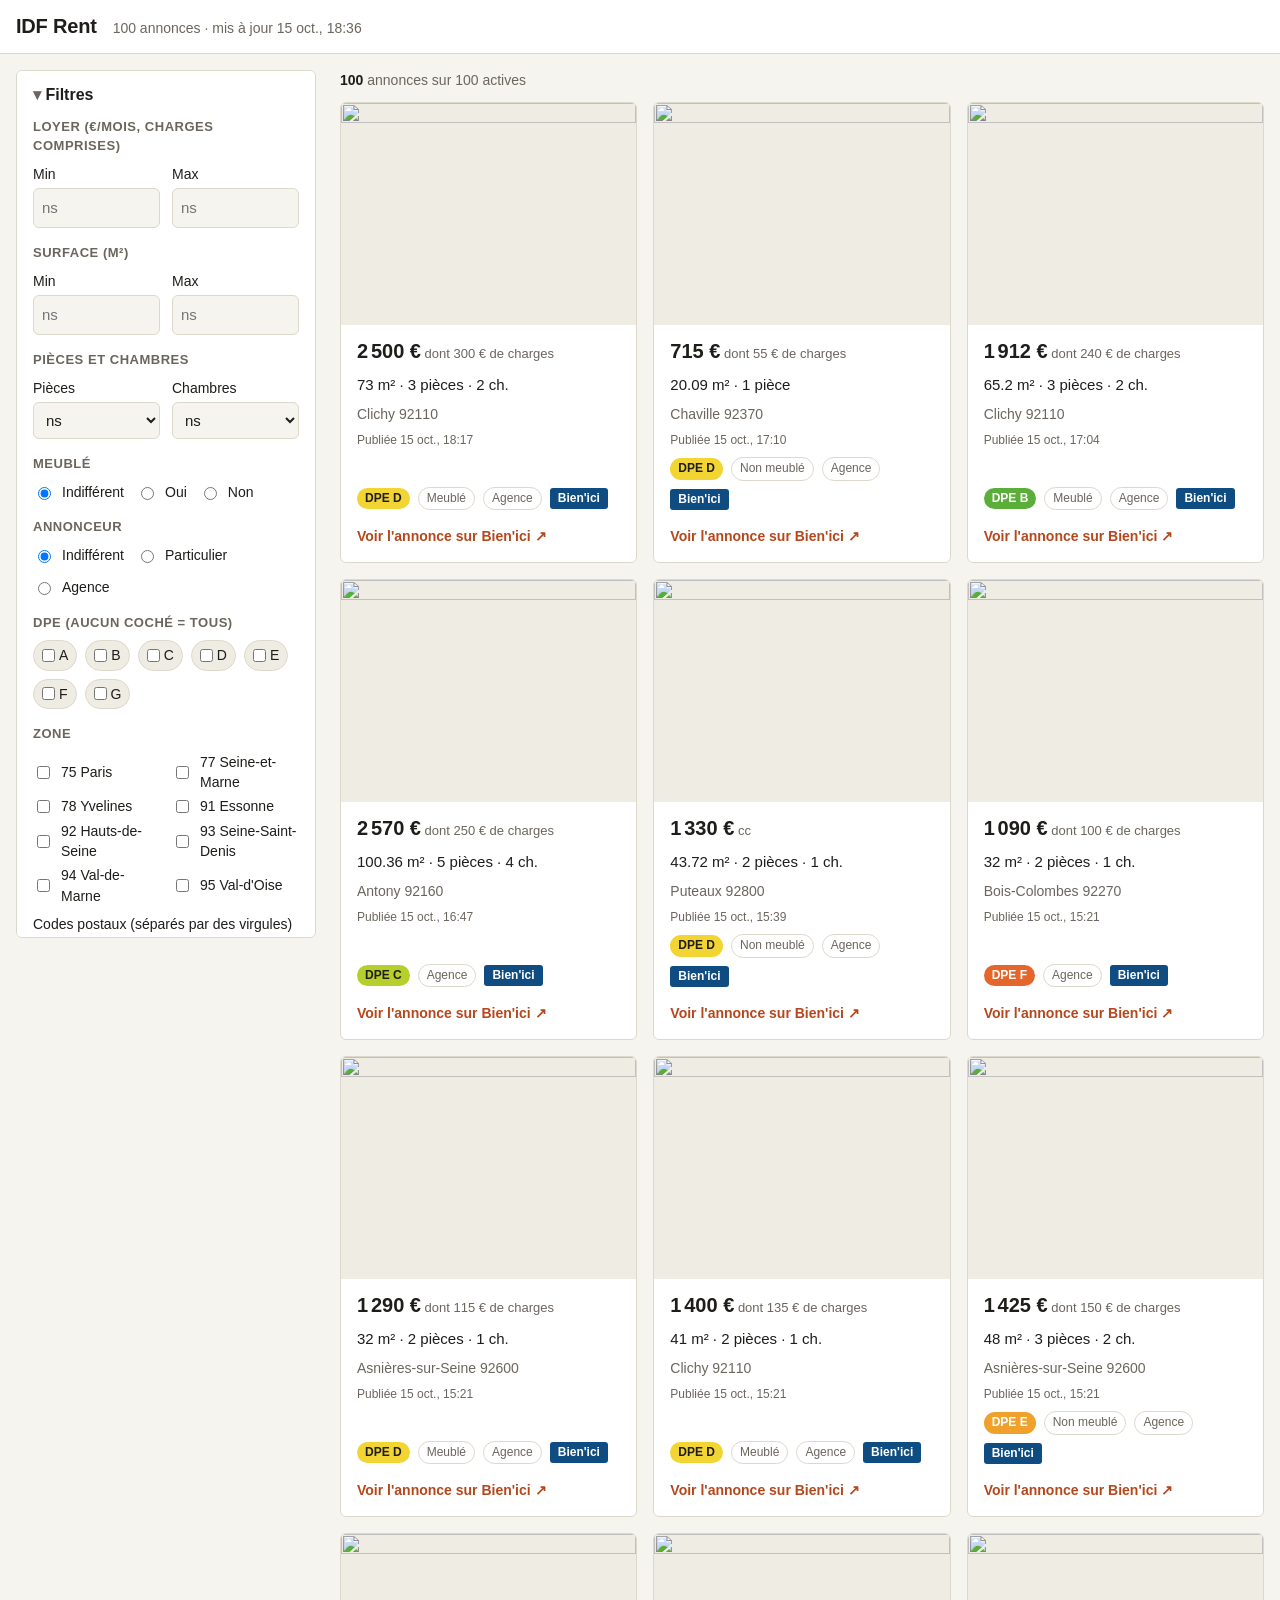
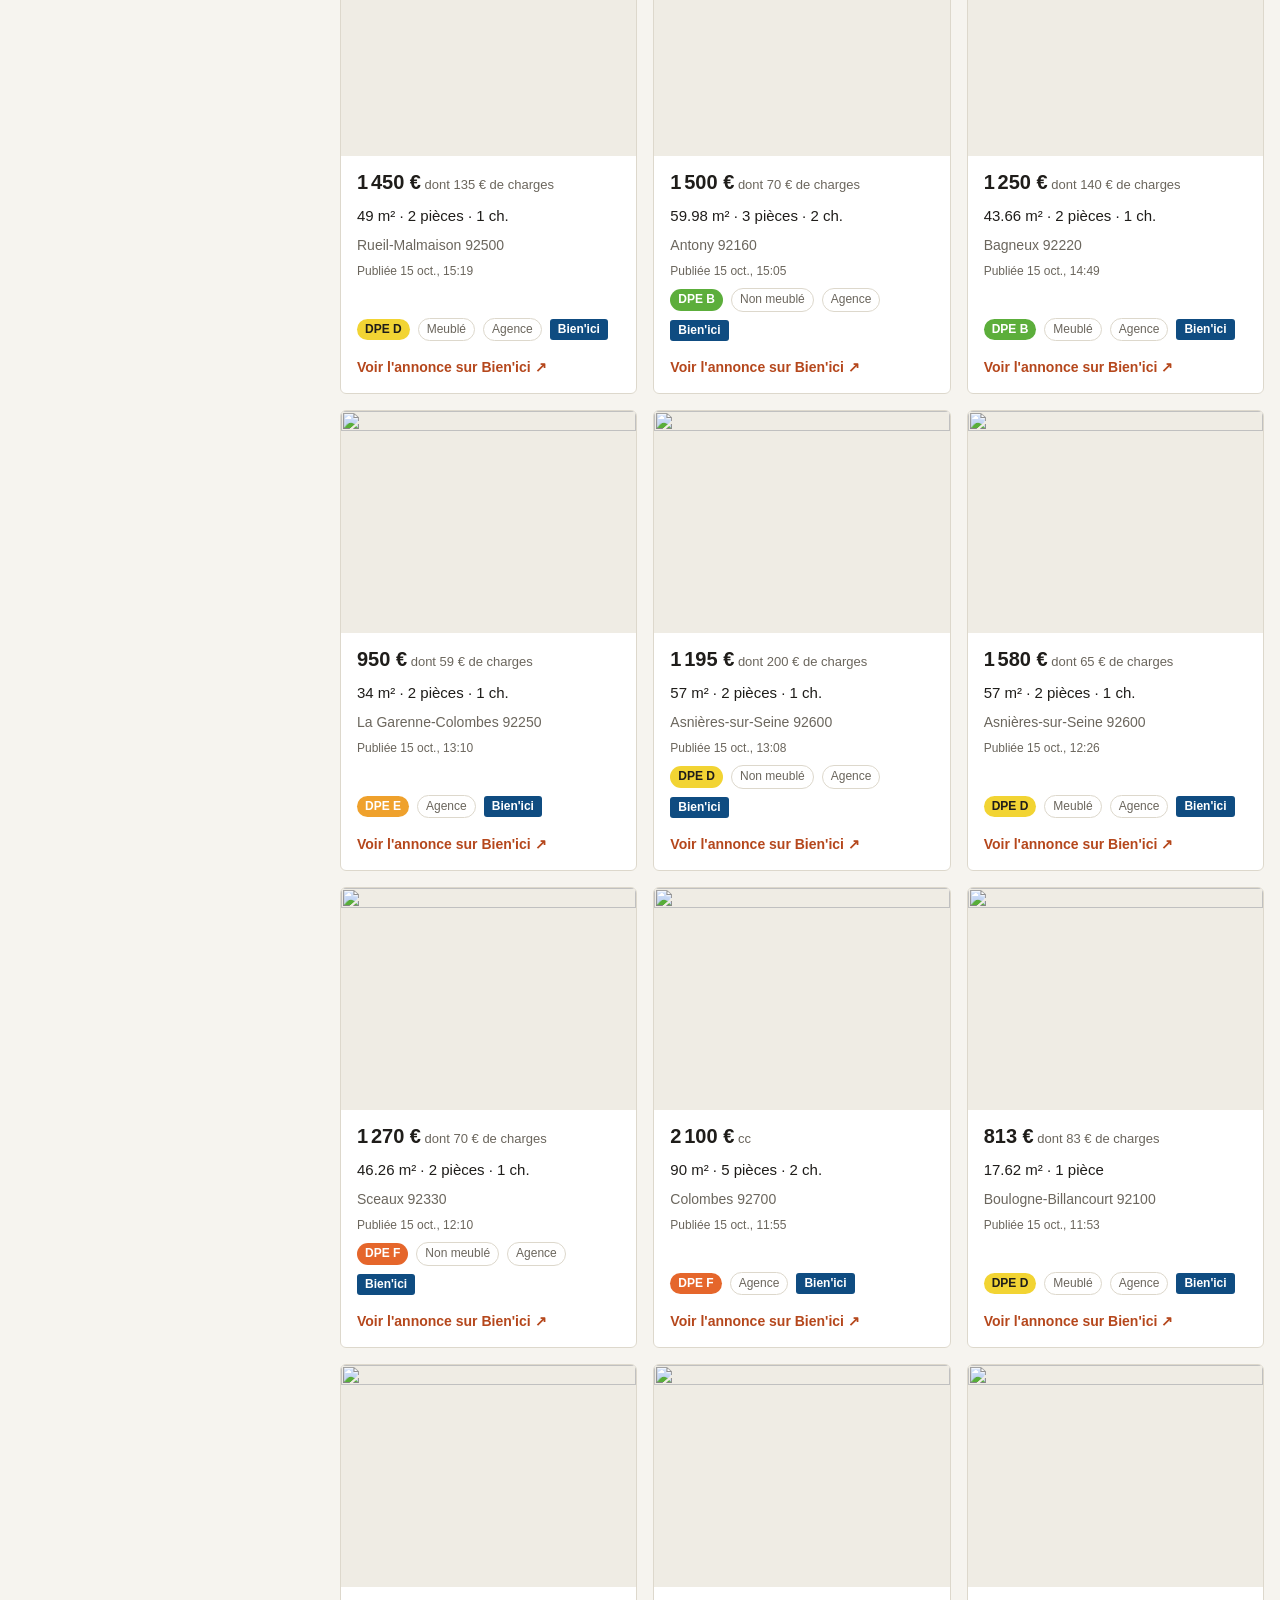
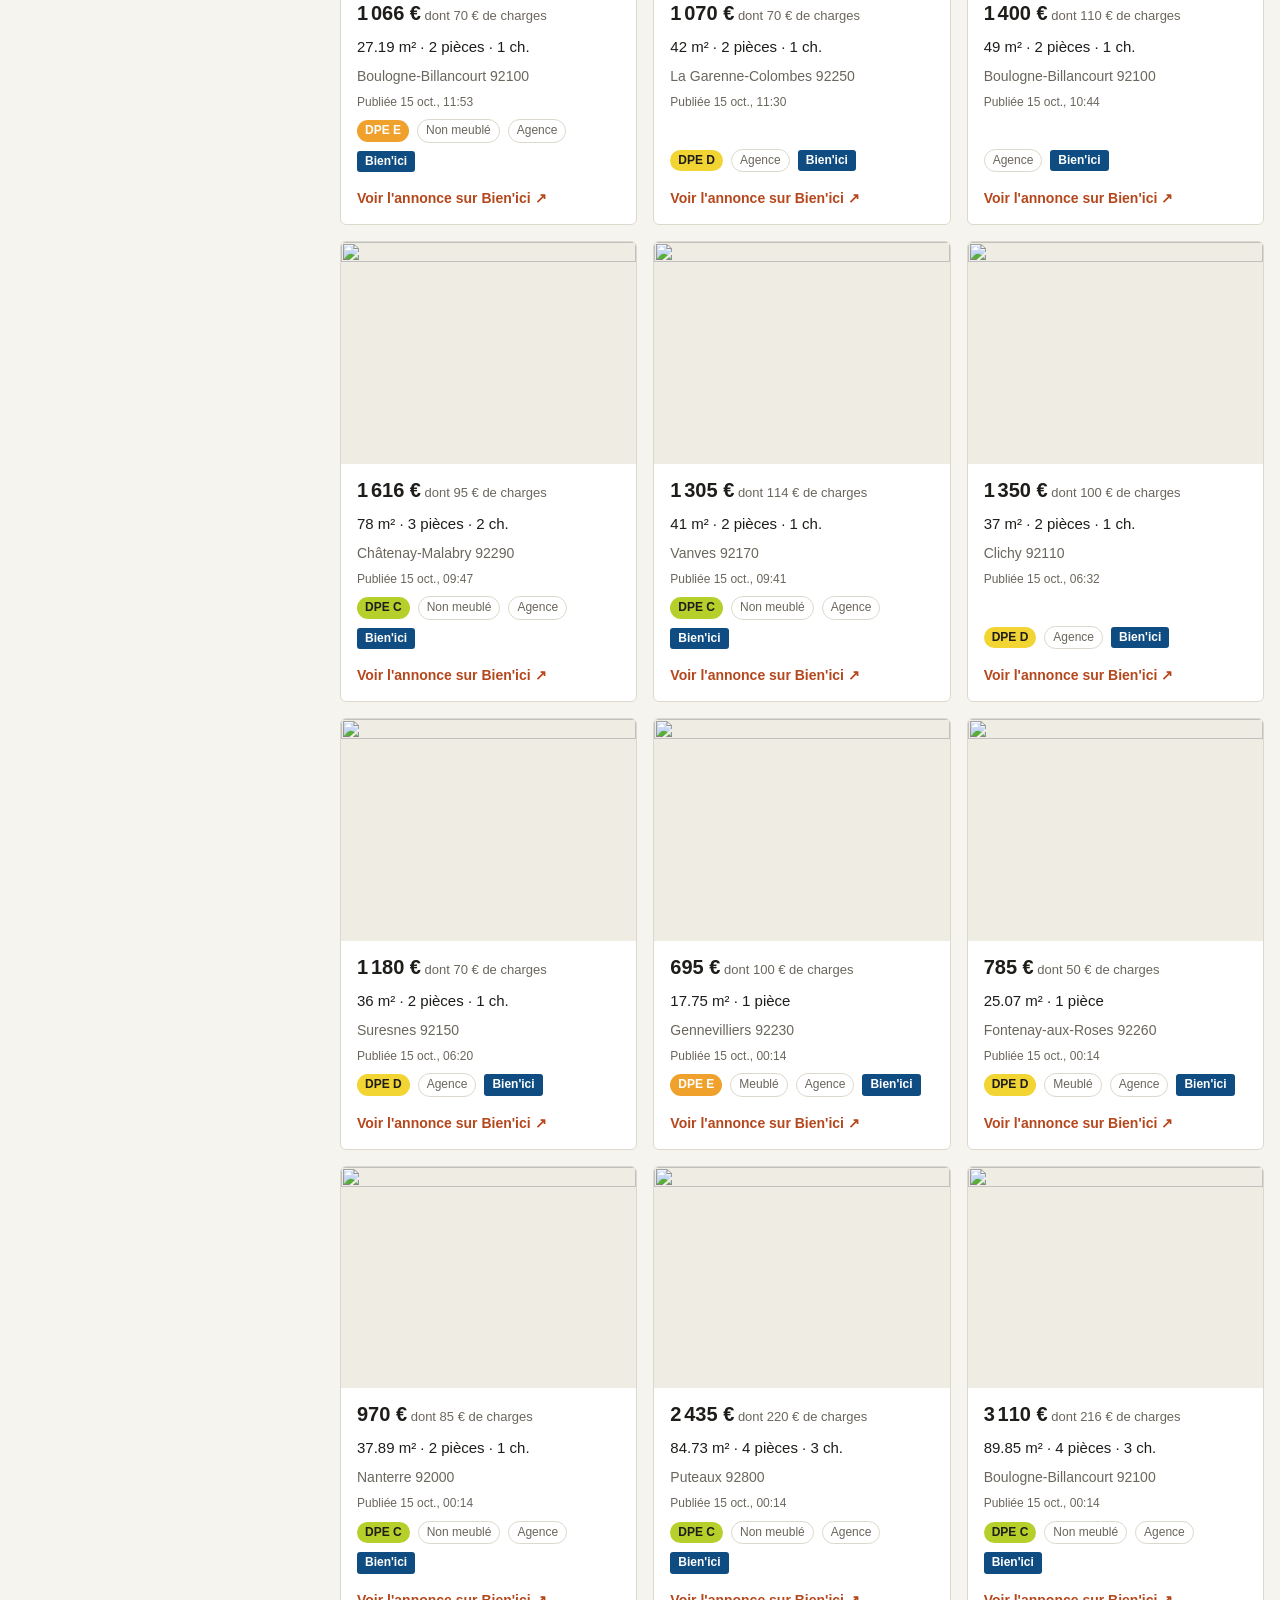
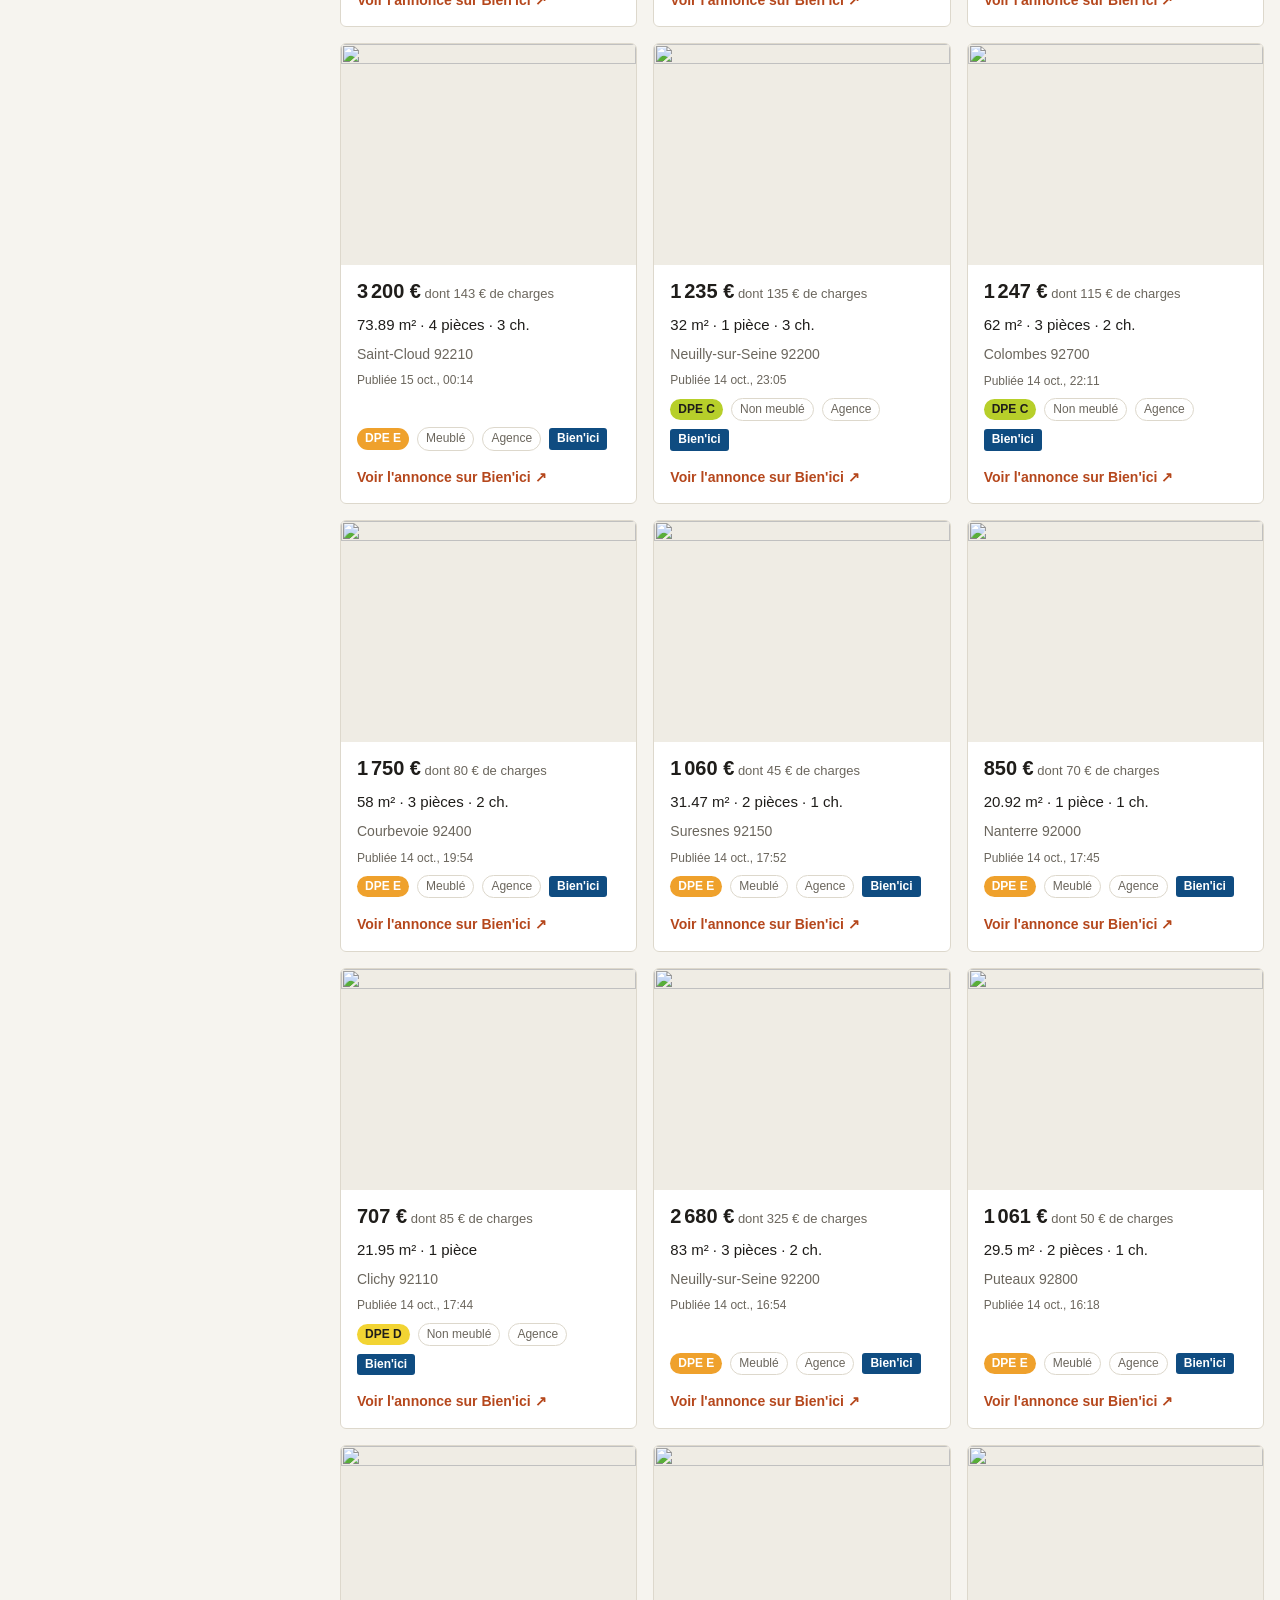
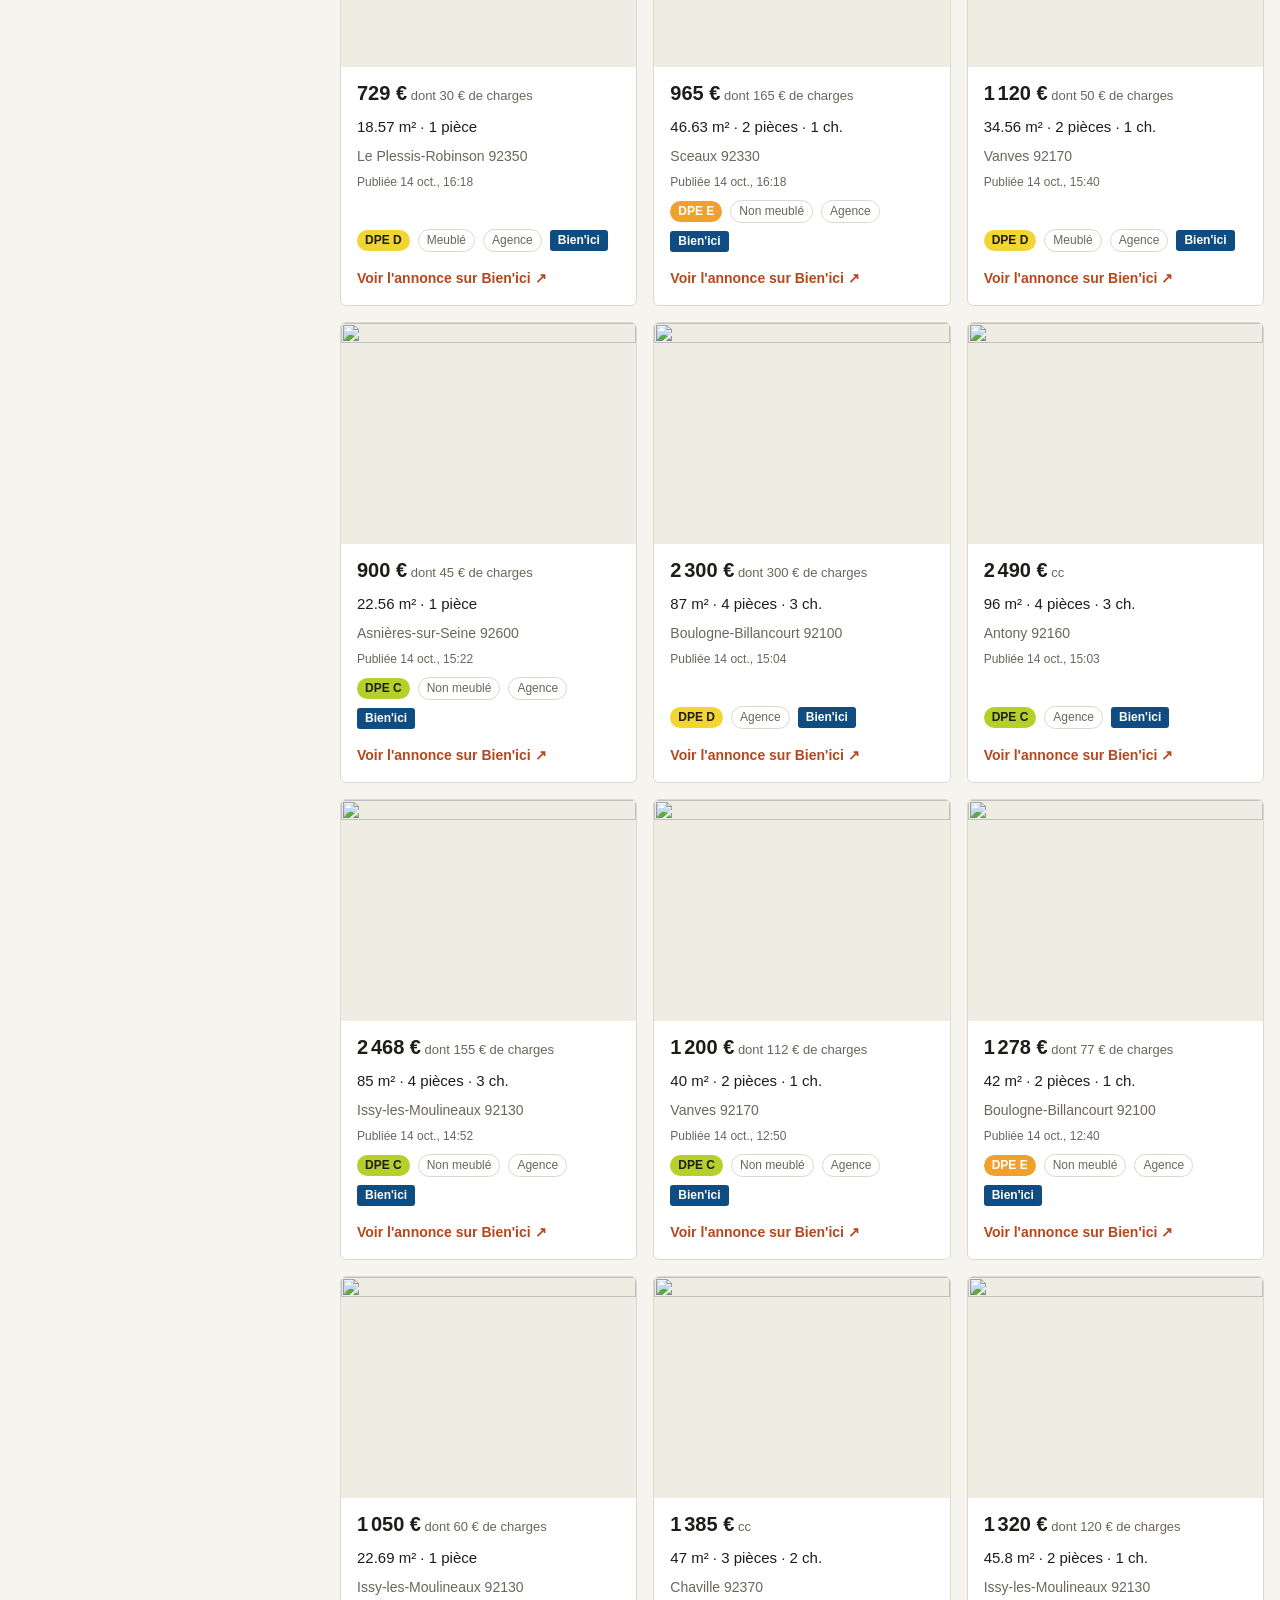
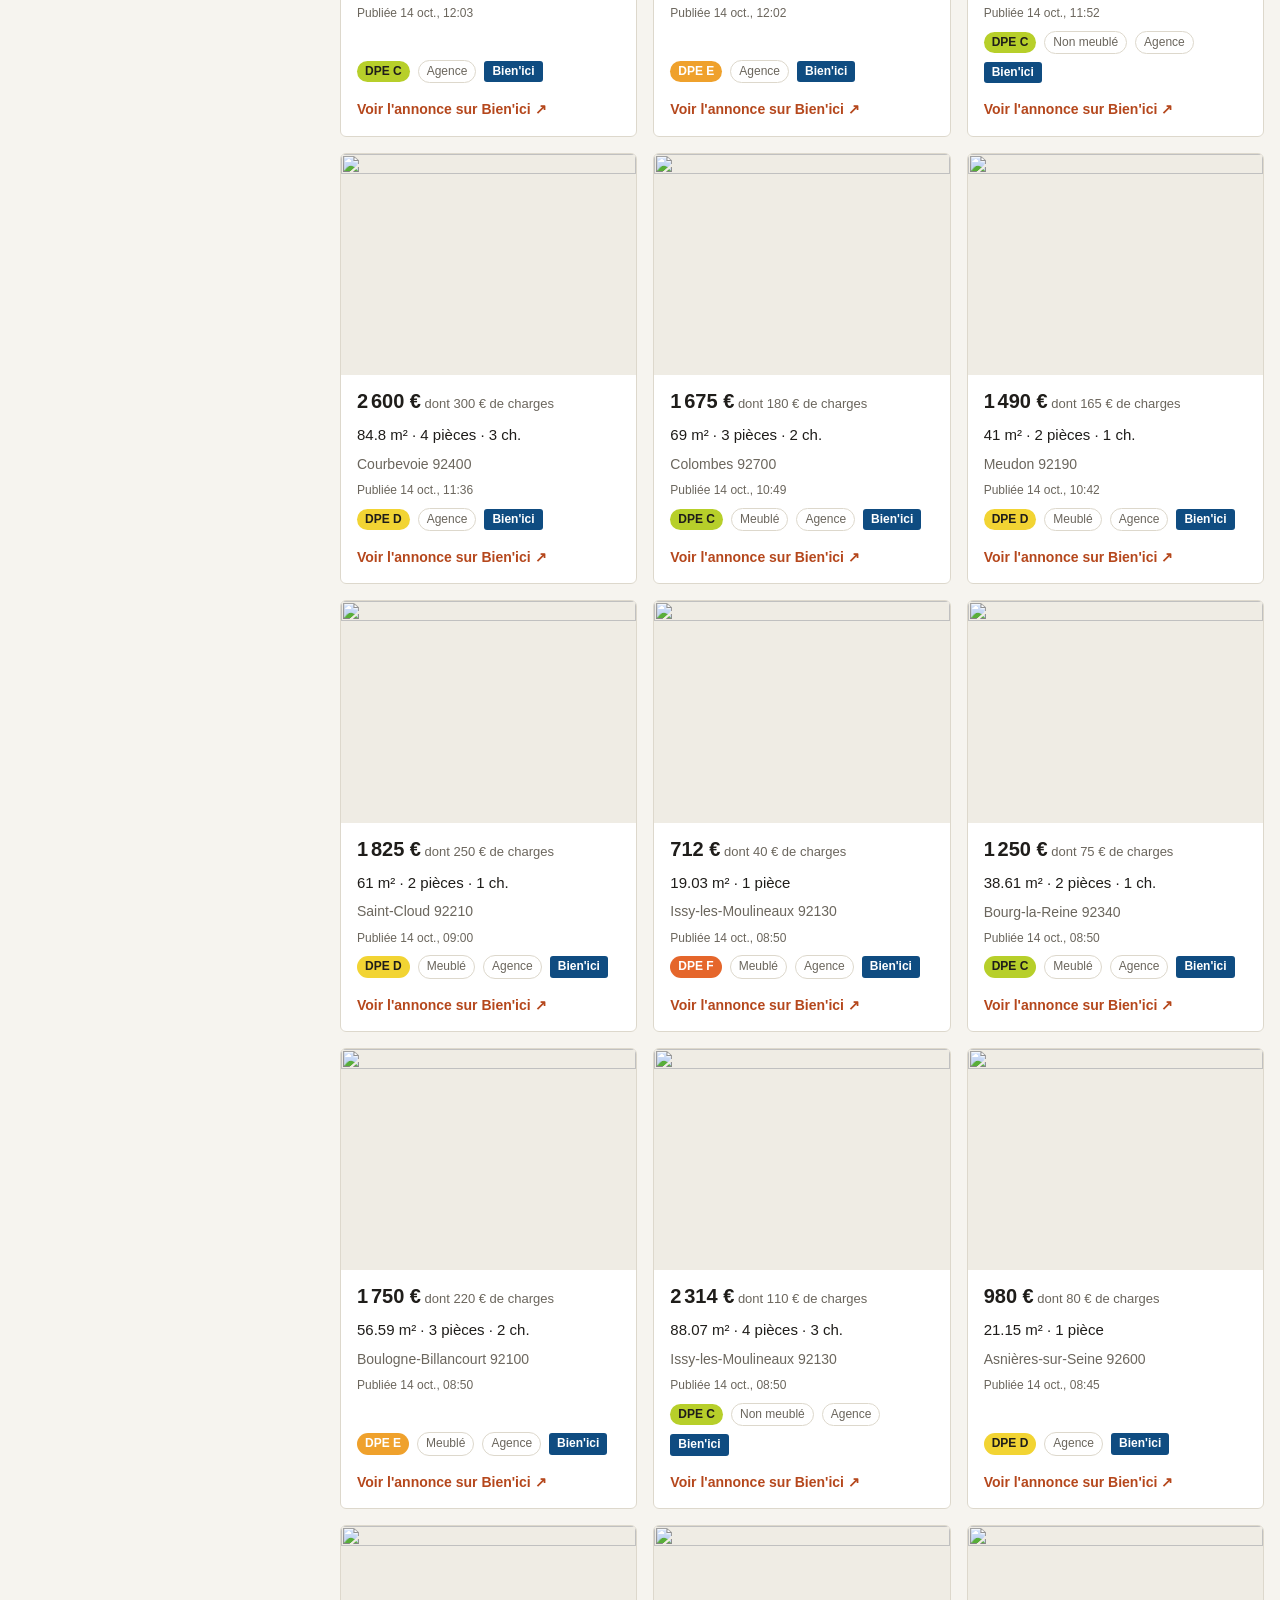
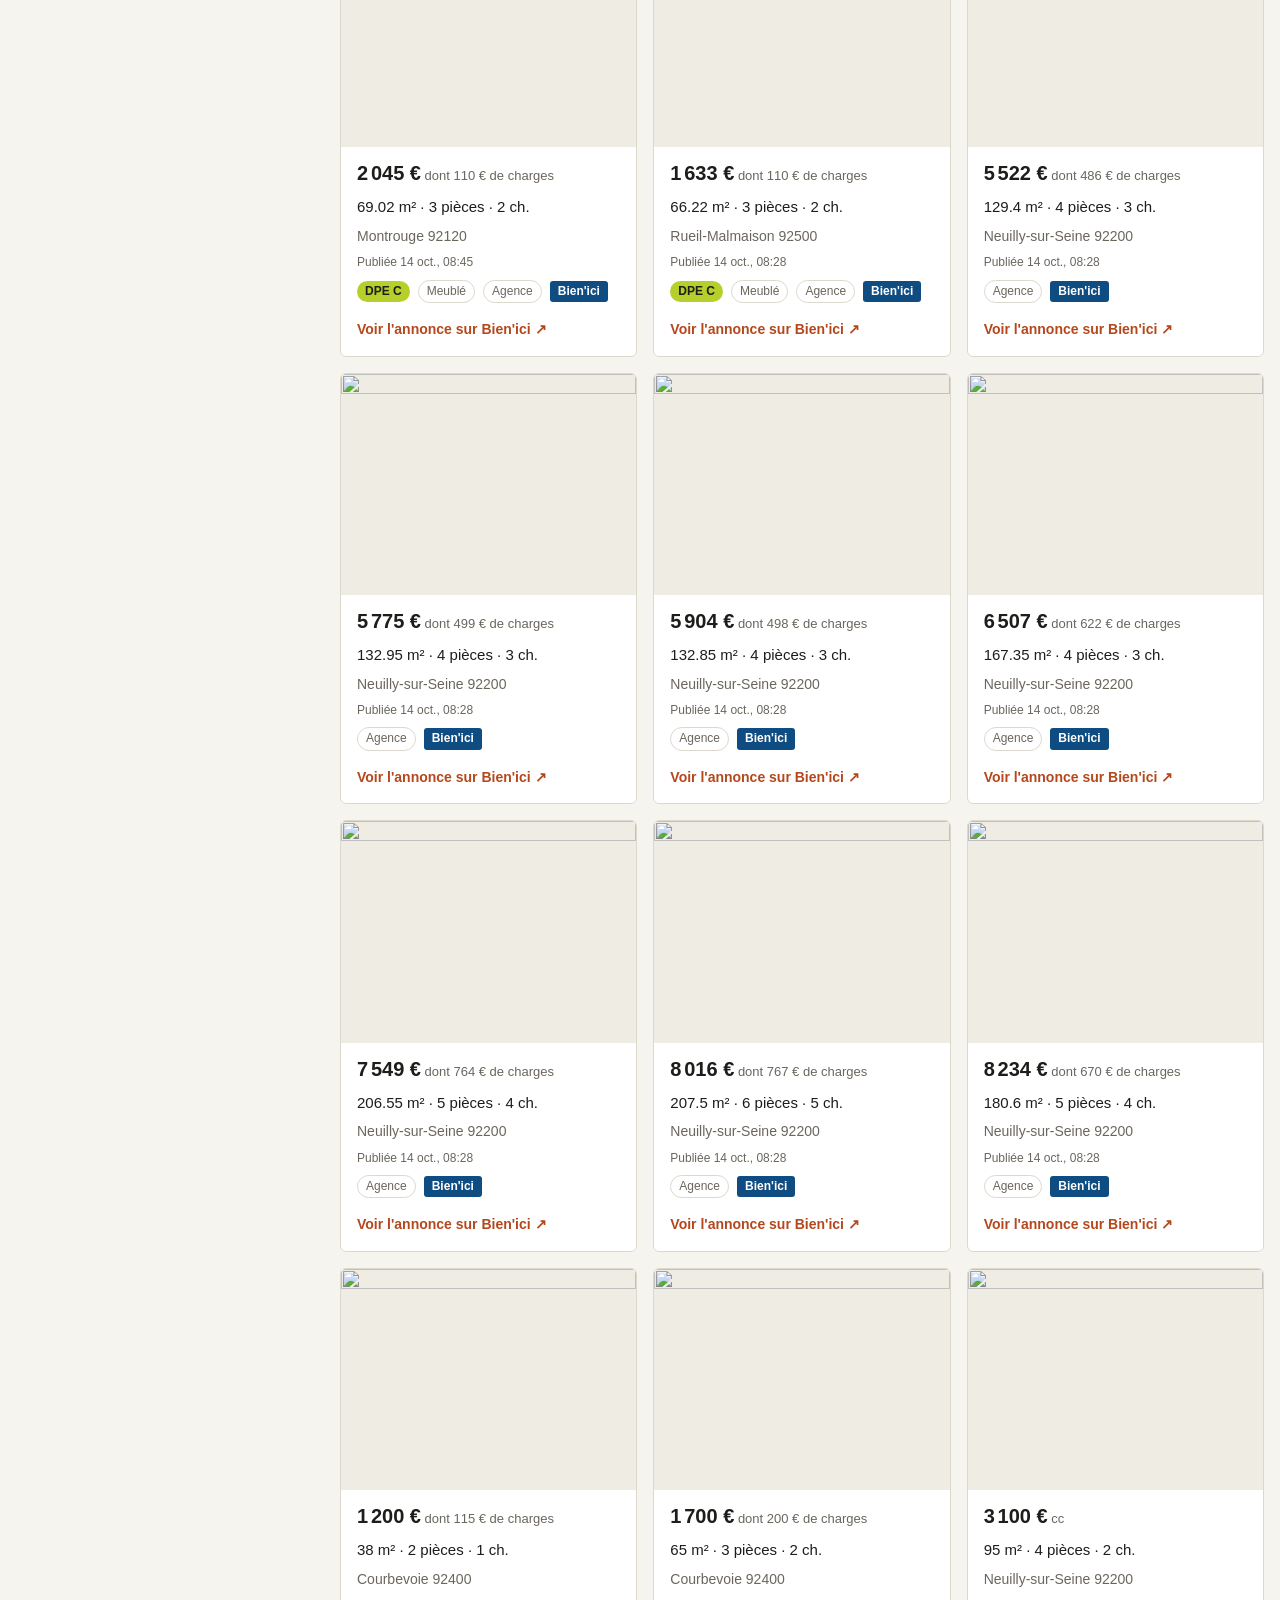
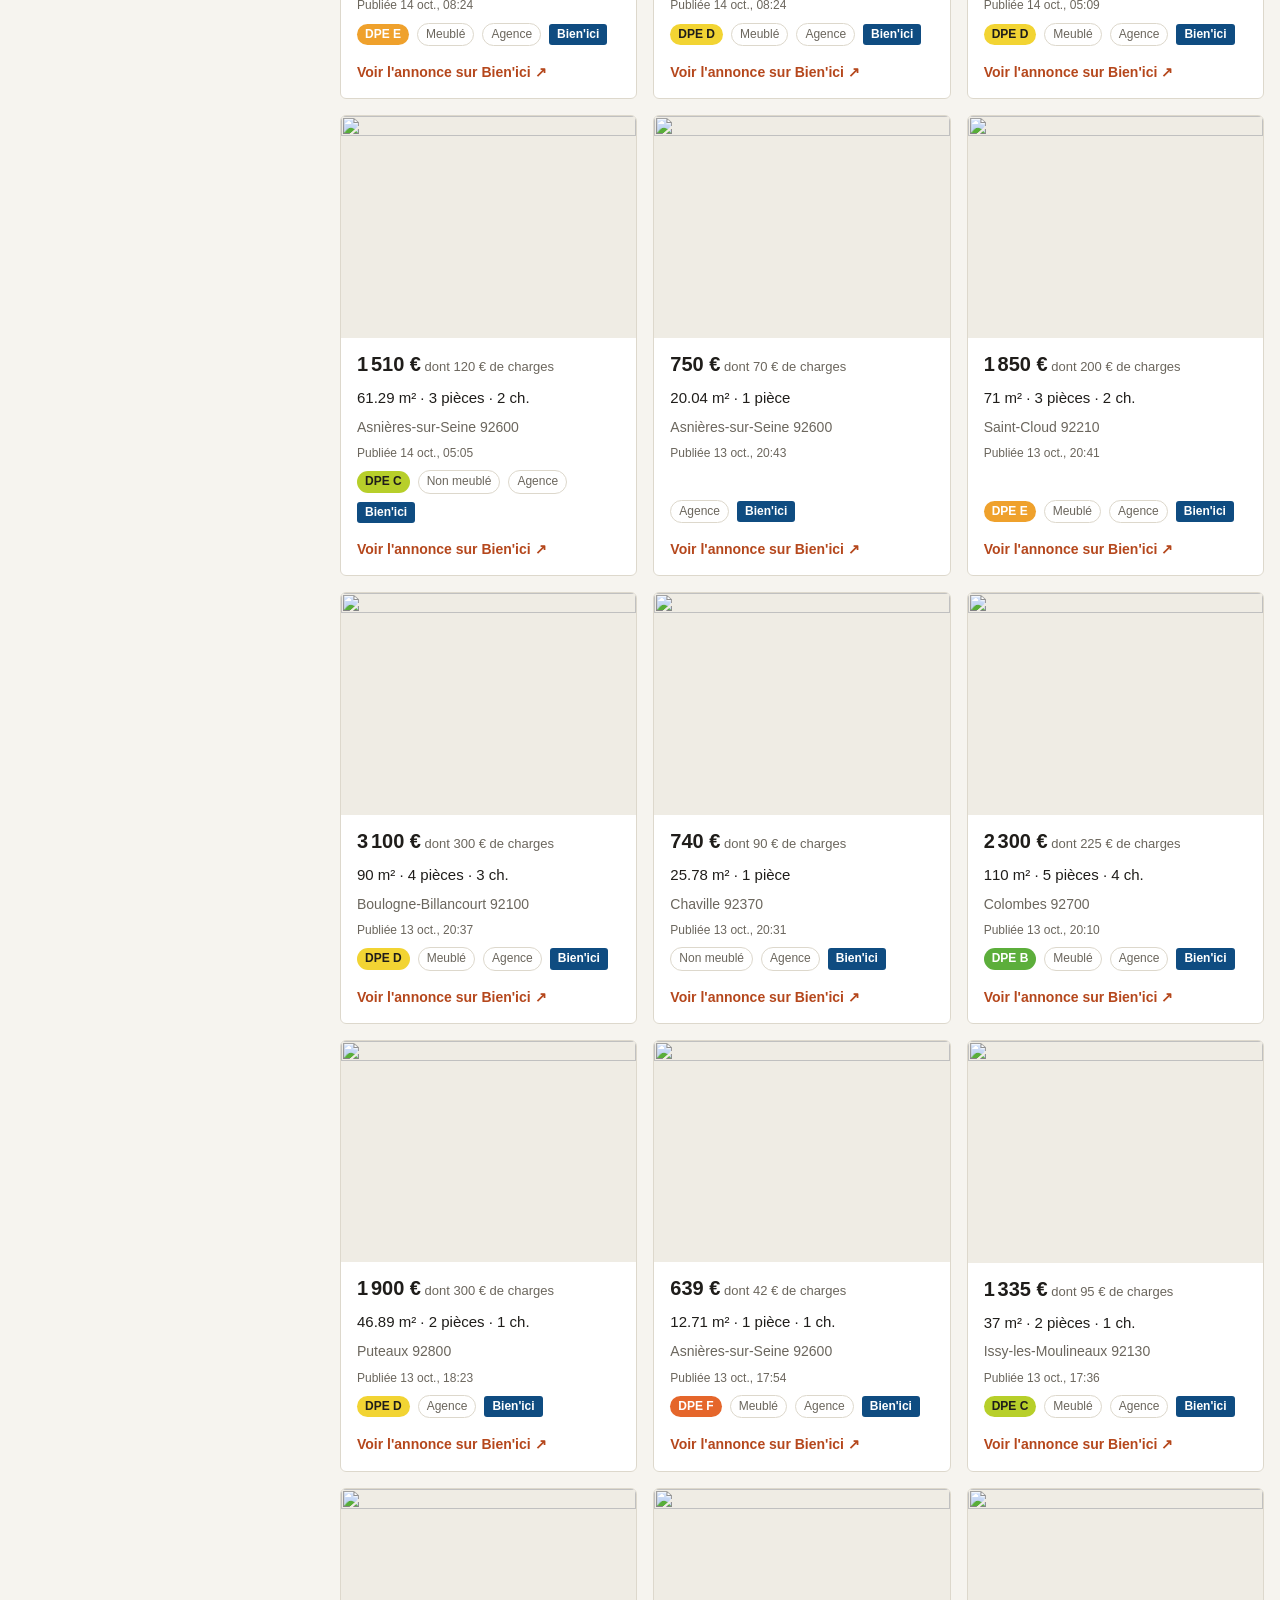
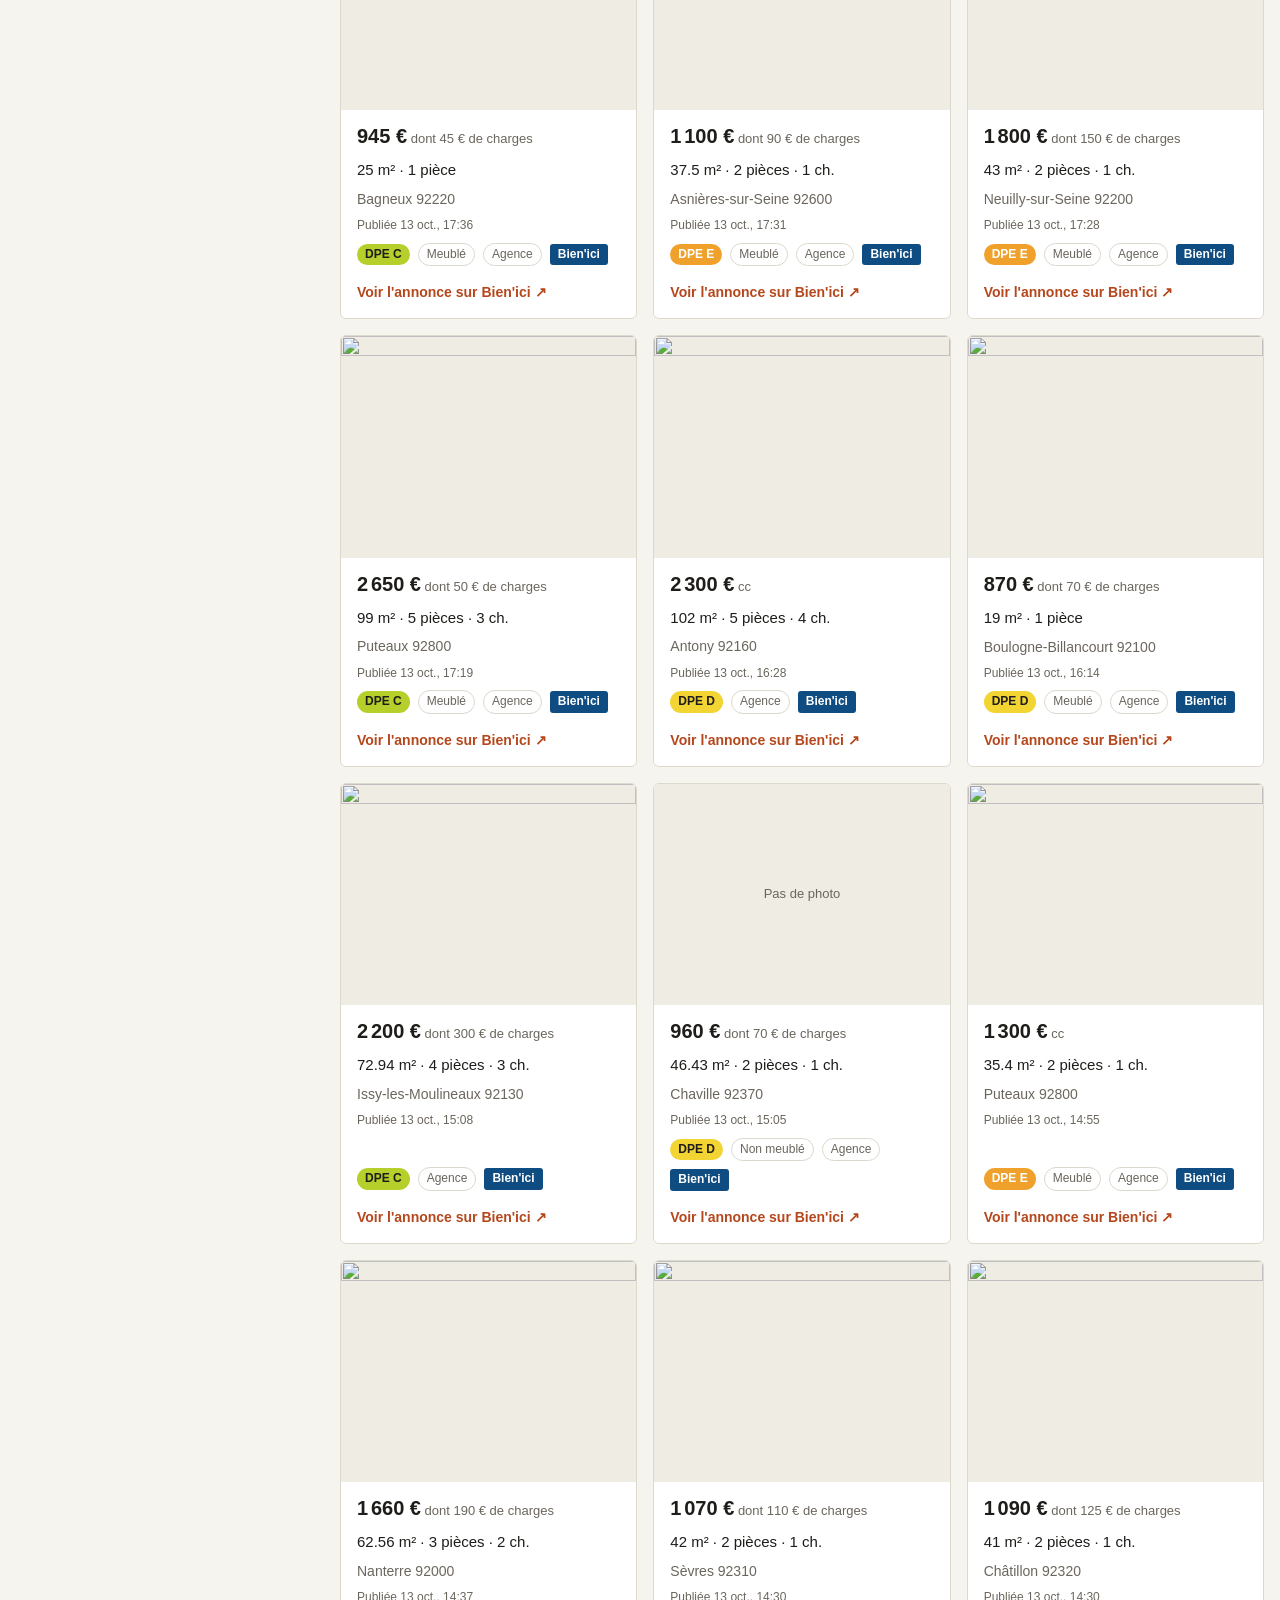
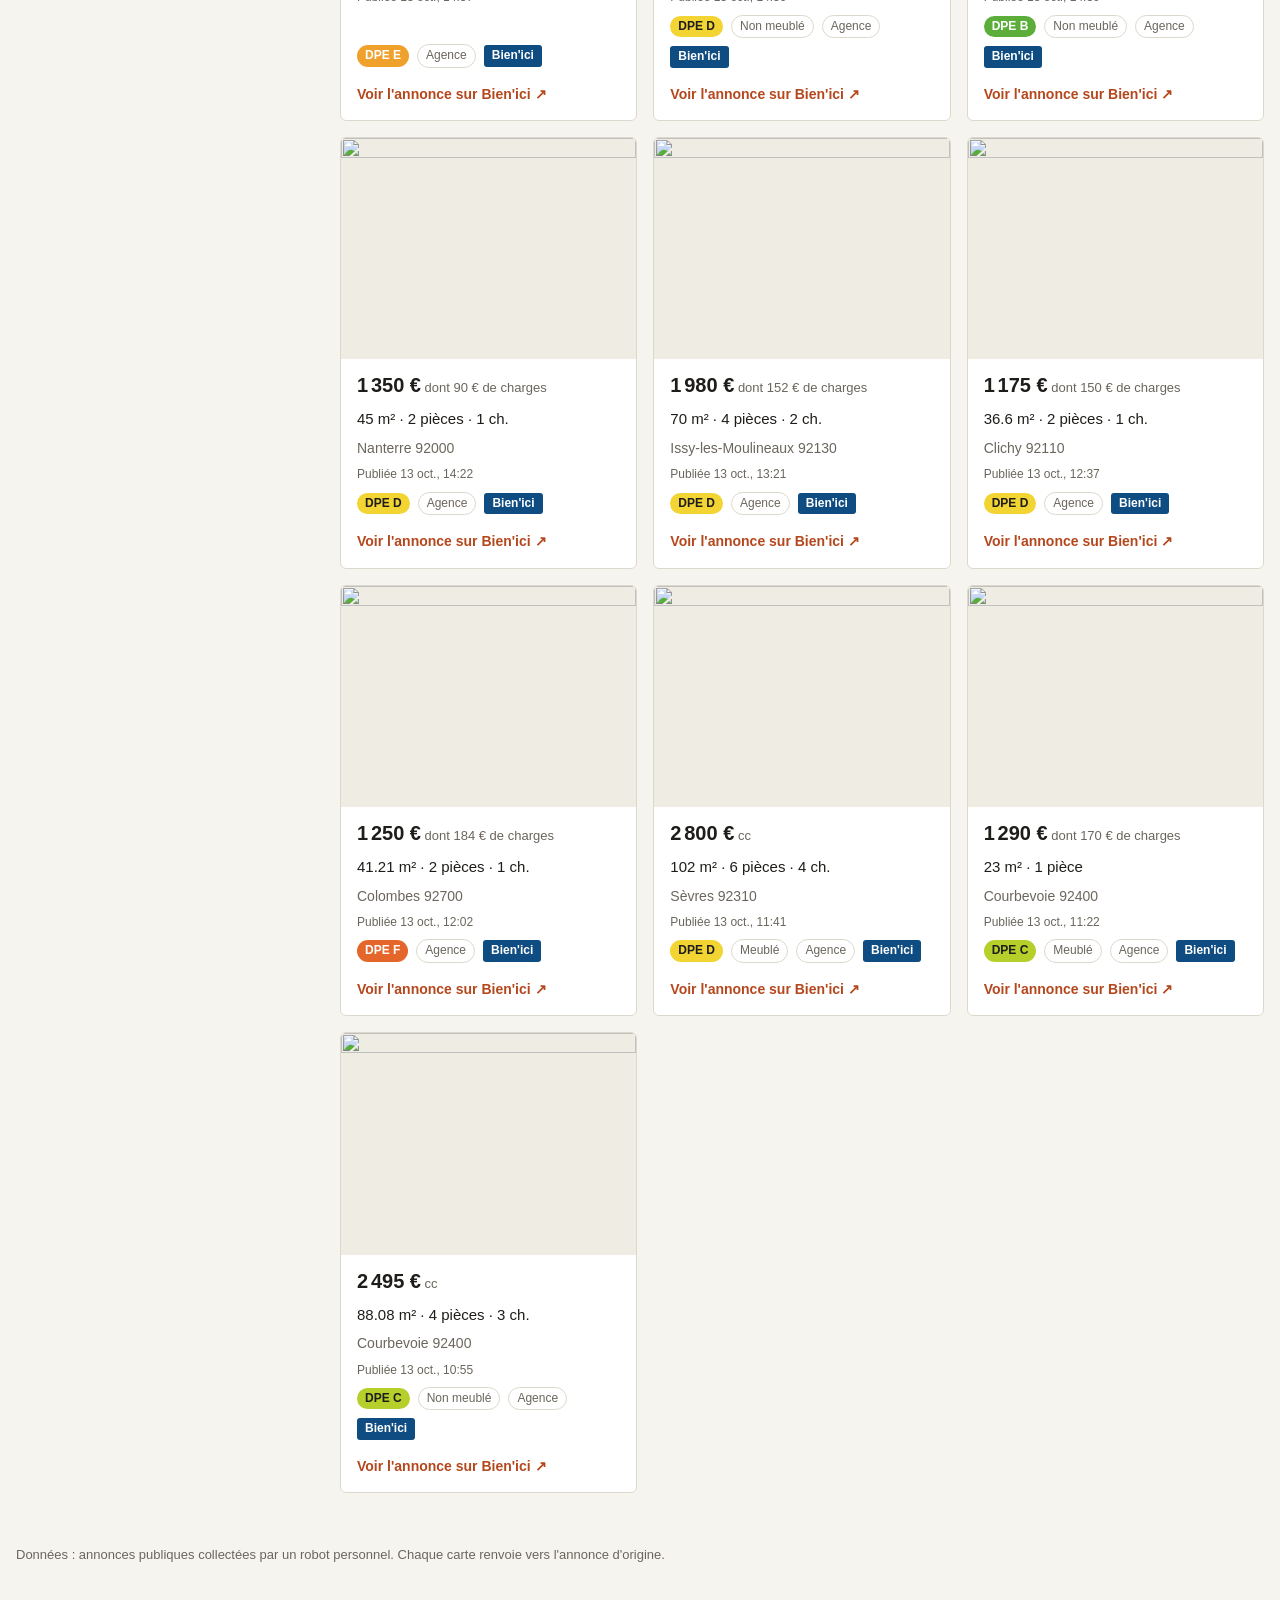
==== site/index.html @ 6cd55549 "Initial idf-rent: Bien'ici + PAP crawler, GitHub Pages site, Telegram alerts Scraper package with a " ====
<!doctype html>
<html lang="fr">
<head>
  <meta charset="utf-8">
  <meta name="viewport" content="width=device-width, initial-scale=1">
  <title>IDF Rent — nouvelles locations en Île-de-France</title>
  <meta name="description" content="Agrégateur personnel d'annonces de location en Île-de-France, mis à jour toutes les 20 minutes.">
  <link rel="stylesheet" href="style.css">
</head>
<body>
  <header class="topbar">
    <div class="topbar-inner">
      <h1>IDF Rent</h1>
      <p class="meta" id="meta" aria-live="polite">Chargement…</p>
    </div>
  </header>

  <main class="layout">
    <details class="filters" id="filters" open>
      <summary>Filtres</summary>
      <form id="filter-form" novalidate>
        <fieldset>
          <legend>Loyer (€/mois, charges comprises)</legend>
          <div class="row">
            <label>Min <input type="number" name="rent_min" min="0" step="50" inputmode="numeric" placeholder="ns"></label>
            <label>Max <input type="number" name="rent_max" min="0" step="50" inputmode="numeric" placeholder="ns"></label>
          </div>
        </fieldset>

        <fieldset>
          <legend>Surface (m²)</legend>
          <div class="row">
            <label>Min <input type="number" name="area_min" min="0" step="1" inputmode="numeric" placeholder="ns"></label>
            <label>Max <input type="number" name="area_max" min="0" step="1" inputmode="numeric" placeholder="ns"></label>
          </div>
        </fieldset>

        <fieldset>
          <legend>Pièces et chambres</legend>
          <div class="row">
            <label>Pièces
              <select name="room_min">
                <option value="ns">ns</option>
                <option value="1">1+</option><option value="2">2+</option><option value="3">3+</option><option value="4">4+</option><option value="5">5+</option>
              </select>
            </label>
            <label>Chambres
              <select name="bedroom_min">
                <option value="ns">ns</option>
                <option value="1">1+</option><option value="2">2+</option><option value="3">3+</option><option value="4">4+</option><option value="5">5+</option>
              </select>
            </label>
          </div>
        </fieldset>

        <fieldset>
          <legend>Meublé</legend>
          <div class="row radios">
            <label><input type="radio" name="furnished" value="ns" checked> Indifférent</label>
            <label><input type="radio" name="furnished" value="yes"> Oui</label>
            <label><input type="radio" name="furnished" value="no"> Non</label>
          </div>
        </fieldset>

        <fieldset>
          <legend>Annonceur</legend>
          <div class="row radios">
            <label><input type="radio" name="owner_type" value="ns" checked> Indifférent</label>
            <label><input type="radio" name="owner_type" value="Particulier"> Particulier</label>
            <label><input type="radio" name="owner_type" value="Agence"> Agence</label>
          </div>
        </fieldset>

        <fieldset>
          <legend>DPE (aucun coché = tous)</legend>
          <div class="row chips" id="dpe-chips">
            <label class="chip dpe-A"><input type="checkbox" name="dpe" value="A"> A</label>
            <label class="chip dpe-B"><input type="checkbox" name="dpe" value="B"> B</label>
            <label class="chip dpe-C"><input type="checkbox" name="dpe" value="C"> C</label>
            <label class="chip dpe-D"><input type="checkbox" name="dpe" value="D"> D</label>
            <label class="chip dpe-E"><input type="checkbox" name="dpe" value="E"> E</label>
            <label class="chip dpe-F"><input type="checkbox" name="dpe" value="F"> F</label>
            <label class="chip dpe-G"><input type="checkbox" name="dpe" value="G"> G</label>
          </div>
        </fieldset>

        <fieldset>
          <legend>Zone</legend>
          <div class="depts" id="depts">
            <label><input type="checkbox" name="dpts" value="75"> 75 Paris</label>
            <label><input type="checkbox" name="dpts" value="77"> 77 Seine-et-Marne</label>
            <label><input type="checkbox" name="dpts" value="78"> 78 Yvelines</label>
            <label><input type="checkbox" name="dpts" value="91"> 91 Essonne</label>
            <label><input type="checkbox" name="dpts" value="92"> 92 Hauts-de-Seine</label>
            <label><input type="checkbox" name="dpts" value="93"> 93 Seine-Saint-Denis</label>
            <label><input type="checkbox" name="dpts" value="94"> 94 Val-de-Marne</label>
            <label><input type="checkbox" name="dpts" value="95"> 95 Val-d'Oise</label>
          </div>
          <label class="block">Codes postaux (séparés par des virgules)
            <input type="text" name="postal_codes" inputmode="numeric" placeholder="75011, 92100" autocomplete="off">
          </label>
          <p class="hint">Aucun département ni code postal coché = toute l'Île-de-France.</p>
        </fieldset>

        <fieldset>
          <legend>Sources</legend>
          <div class="row chips" id="sources"></div>
        </fieldset>

        <fieldset>
          <legend>Affichage</legend>
          <label class="block"><input type="checkbox" name="only_new"> Seulement les nouveautés depuis ma dernière visite</label>
          <label class="block"><input type="checkbox" name="show_expired"> Afficher les annonces expirées</label>
          <label class="block">Tri
            <select name="sort">
              <option value="newest">Plus récentes d'abord</option>
              <option value="rent_asc">Loyer croissant</option>
              <option value="area_desc">Surface décroissante</option>
            </select>
          </label>
        </fieldset>

        <div class="actions">
          <button type="button" id="reset-filters">Réinitialiser</button>
        </div>
      </form>
    </details>

    <section class="results" aria-labelledby="results-title">
      <h2 id="results-title" class="visually-hidden">Annonces</h2>
      <p class="count" id="count" role="status"></p>
      <ul class="cards" id="cards" role="list"></ul>
      <p class="empty" id="empty" hidden>Aucune annonce ne correspond à ces filtres.</p>
      <p class="error" id="error" role="alert" hidden></p>
    </section>
  </main>

  <footer class="foot">
    <p>Données : annonces publiques collectées par un robot personnel. Chaque carte renvoie vers l'annonce d'origine.</p>
  </footer>

  <script src="app.js"></script>
</body>
</html>
---- site/style.css ----
:root {
  --bg: #f6f4ef;
  --surface: #ffffff;
  --surface-2: #efece4;
  --text: #1f1d1a;
  --muted: #6b665d;
  --border: #ddd8cc;
  --accent: #b5471c;
  --accent-text: #ffffff;
  --new: #1d6b3a;
  --radius: 6px;
  --space-1: 0.25rem; --space-2: 0.5rem; --space-3: 0.75rem; --space-4: 1rem; --space-6: 1.5rem; --space-8: 2rem;
  --font: -apple-system, BlinkMacSystemFont, "Segoe UI", Roboto, Helvetica, Arial, sans-serif;
}
@media (prefers-color-scheme: dark) {
  :root {
    --bg: #171614; --surface: #211f1c; --surface-2: #2a2724; --text: #ece8df; --muted: #a39d91;
    --border: #3a3631; --accent: #e07a4a; --accent-text: #171614; --new: #6fcf8f;
  }
}
* { box-sizing: border-box; }
html { font-family: var(--font); color: var(--text); background: var(--bg); line-height: 1.45; -webkit-text-size-adjust: 100%; }
body { margin: 0; }
a { color: inherit; }
.visually-hidden { position: absolute; width: 1px; height: 1px; overflow: hidden; clip: rect(0 0 0 0); white-space: nowrap; }

.topbar { border-bottom: 1px solid var(--border); background: var(--surface); }
.topbar-inner { max-width: 1280px; margin: 0 auto; padding: var(--space-3) var(--space-4); display: flex; align-items: baseline; gap: var(--space-4); flex-wrap: wrap; }
.topbar h1 { font-size: 1.25rem; margin: 0; letter-spacing: -0.01em; }
.meta { margin: 0; color: var(--muted); font-size: 0.875rem; }

.layout { max-width: 1280px; margin: 0 auto; padding: var(--space-4); display: grid; gap: var(--space-6); grid-template-columns: 1fr; }
@media (min-width: 900px) { .layout { grid-template-columns: 300px minmax(0, 1fr); align-items: start; } }

.filters { background: var(--surface); border: 1px solid var(--border); border-radius: var(--radius); }
.filters summary { cursor: pointer; padding: var(--space-3) var(--space-4); font-weight: 600; list-style: none; }
.filters summary::-webkit-details-marker { display: none; }
.filters summary::before { content: "▸ "; color: var(--muted); }
.filters[open] summary::before { content: "▾ "; }
@media (min-width: 900px) { .filters { position: sticky; top: var(--space-4); max-height: calc(100vh - 2rem); overflow: auto; } .filters summary { pointer-events: none; } .filters summary::before { content: ""; } }
.filters form { padding: 0 var(--space-4) var(--space-4); }
fieldset { border: 0; padding: 0; margin: 0 0 var(--space-4); }
legend { font-size: 0.8125rem; font-weight: 600; color: var(--muted); text-transform: uppercase; letter-spacing: 0.04em; margin-bottom: var(--space-2); padding: 0; }
.row { display: flex; gap: var(--space-3); flex-wrap: wrap; }
.row > label { flex: 1 1 110px; display: flex; flex-direction: column; gap: var(--space-1); font-size: 0.875rem; }
.row.radios > label { flex: 0 0 auto; flex-direction: row; align-items: center; gap: var(--space-2); }
label.block { display: block; font-size: 0.875rem; margin-top: var(--space-2); }
label.block input[type="text"], label.block select { display: block; width: 100%; margin-top: var(--space-1); }
input[type="number"], input[type="text"], select {
  font: inherit; font-size: 0.9375rem; padding: var(--space-2); border: 1px solid var(--border); border-radius: var(--radius);
  background: var(--bg); color: var(--text); width: 100%; min-width: 0;
}
input:focus-visible, select:focus-visible, button:focus-visible, a:focus-visible { outline: 2px solid var(--accent); outline-offset: 2px; }
.depts { display: grid; grid-template-columns: 1fr 1fr; gap: var(--space-1) var(--space-3); font-size: 0.875rem; }
.depts label, .row.radios label, label.block { display: flex; align-items: center; gap: var(--space-2); }
label.block { flex-wrap: wrap; }
.hint { font-size: 0.75rem; color: var(--muted); margin: var(--space-2) 0 0; }
.chips { gap: var(--space-2); }
.chip { flex: 0 0 auto !important; flex-direction: row !important; align-items: center; padding: var(--space-1) var(--space-2); border: 1px solid var(--border); border-radius: 999px; font-size: 0.8125rem; cursor: pointer; background: var(--surface-2); }
.chip:has(input:checked) { border-color: var(--accent); background: var(--accent); color: var(--accent-text); }
.chip input { margin: 0; }
.actions { display: flex; gap: var(--space-2); }
button { font: inherit; padding: var(--space-2) var(--space-3); border: 1px solid var(--border); background: var(--surface-2); color: var(--text); border-radius: var(--radius); cursor: pointer; }
button:hover { border-color: var(--muted); }

.count { margin: 0 0 var(--space-3); color: var(--muted); font-size: 0.875rem; }
.count strong { color: var(--text); }
.cards { list-style: none; margin: 0; padding: 0; display: grid; gap: var(--space-4); grid-template-columns: repeat(auto-fill, minmax(260px, 1fr)); }
.card { background: var(--surface); border: 1px solid var(--border); border-radius: var(--radius); overflow: hidden; display: flex; flex-direction: column; position: relative; }
.card.is-expired { opacity: 0.55; }
.card .photo { aspect-ratio: 4 / 3; background: var(--surface-2); display: block; width: 100%; object-fit: cover; }
.card .nophoto { aspect-ratio: 4 / 3; background: var(--surface-2); display: grid; place-items: center; color: var(--muted); font-size: 0.8125rem; }
.card .body { padding: var(--space-3) var(--space-4) var(--space-4); display: flex; flex-direction: column; gap: var(--space-2); flex: 1; }
.card .price { font-size: 1.25rem; font-weight: 700; margin: 0; }
.card .price small { font-weight: 400; color: var(--muted); font-size: 0.8125rem; }
.card .specs { margin: 0; color: var(--text); font-size: 0.9375rem; }
.card .place { margin: 0; color: var(--muted); font-size: 0.875rem; }
.card .tags { display: flex; gap: var(--space-2); flex-wrap: wrap; margin-top: auto; align-items: center; }
.tag { font-size: 0.75rem; padding: 2px var(--space-2); border-radius: 999px; border: 1px solid var(--border); color: var(--muted); }
.tag.dpe { font-weight: 700; color: #fff; border: 0; }
.dpe-A, .tag.dpe-A { background: #2f8f3a; } .dpe-B, .tag.dpe-B { background: #5cae3b; } .dpe-C, .tag.dpe-C { background: #b7cf2a; color: #1f1d1a; }
.dpe-D, .tag.dpe-D { background: #f2d433; color: #1f1d1a; } .dpe-E, .tag.dpe-E { background: #efa12c; } .dpe-F, .tag.dpe-F { background: #e5662b; } .dpe-G, .tag.dpe-G { background: #c9282d; }
.chip.dpe-A, .chip.dpe-B, .chip.dpe-C, .chip.dpe-D, .chip.dpe-E, .chip.dpe-F, .chip.dpe-G { background: var(--surface-2); color: var(--text); }
.chip.dpe-A:has(input:checked) { background: #2f8f3a; border-color: #2f8f3a; color: #fff; }
.chip.dpe-B:has(input:checked) { background: #5cae3b; border-color: #5cae3b; color: #fff; }
.chip.dpe-C:has(input:checked) { background: #b7cf2a; border-color: #b7cf2a; color: #1f1d1a; }
.chip.dpe-D:has(input:checked) { background: #f2d433; border-color: #f2d433; color: #1f1d1a; }
.chip.dpe-E:has(input:checked) { background: #efa12c; border-color: #efa12c; color: #1f1d1a; }
.chip.dpe-F:has(input:checked) { background: #e5662b; border-color: #e5662b; color: #fff; }
.chip.dpe-G:has(input:checked) { background: #c9282d; border-color: #c9282d; color: #fff; }
.source { font-size: 0.75rem; font-weight: 600; padding: 2px var(--space-2); border-radius: 3px; color: #fff; background: var(--muted); }
.source-bienici { background: #0f4c81; } .source-pap { background: #d1312b; }
.badge-new { position: absolute; top: var(--space-2); left: var(--space-2); background: var(--new); color: #fff; font-size: 0.75rem; font-weight: 700; padding: 2px var(--space-2); border-radius: 3px; }
.badge-expired { position: absolute; top: var(--space-2); left: var(--space-2); background: var(--muted); color: #fff; font-size: 0.75rem; font-weight: 700; padding: 2px var(--space-2); border-radius: 3px; }
.card .when { font-size: 0.75rem; color: var(--muted); margin: 0; }
.card .link { margin-top: var(--space-2); display: inline-block; font-size: 0.875rem; font-weight: 600; color: var(--accent); text-decoration: none; }
.card .link:hover { text-decoration: underline; }
.empty, .error { padding: var(--space-8) var(--space-4); text-align: center; color: var(--muted); border: 1px dashed var(--border); border-radius: var(--radius); }
.error { color: var(--accent); }
.foot { max-width: 1280px; margin: 0 auto; padding: var(--space-6) var(--space-4); color: var(--muted); font-size: 0.8125rem; }
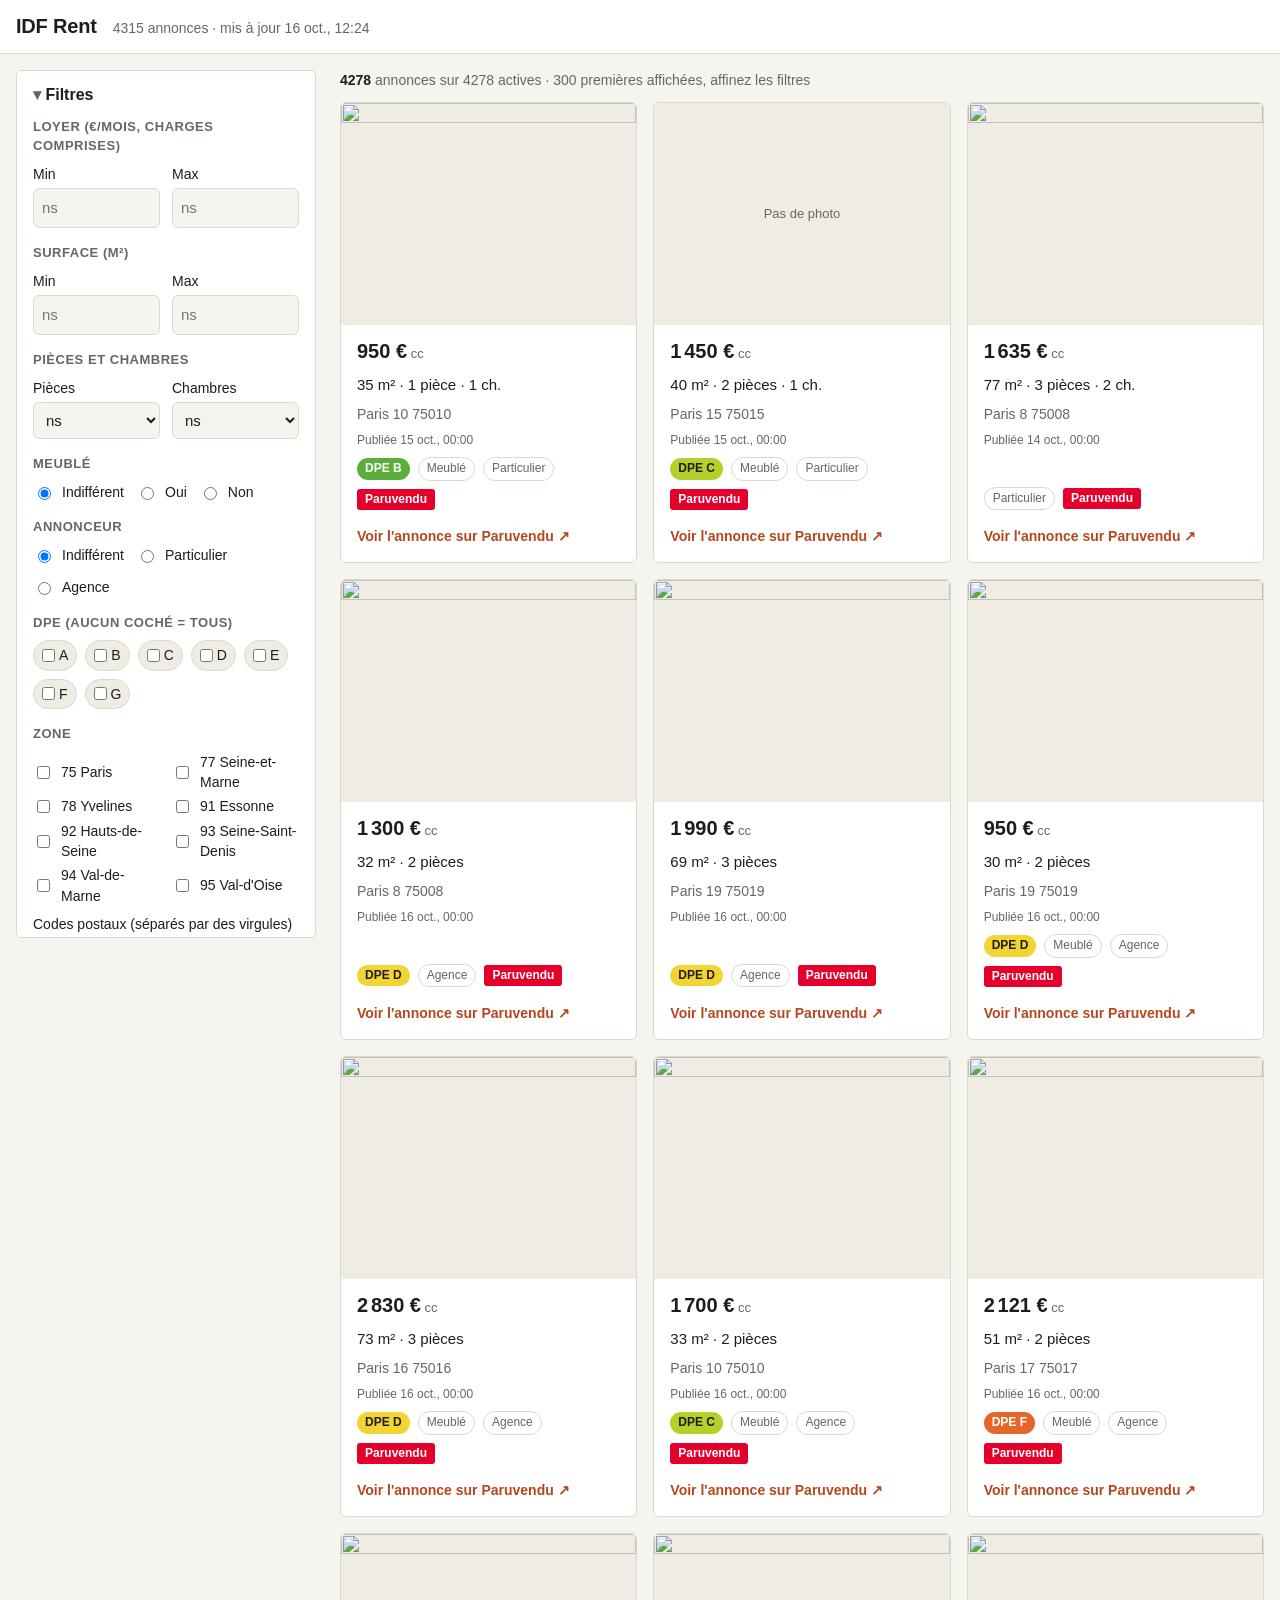
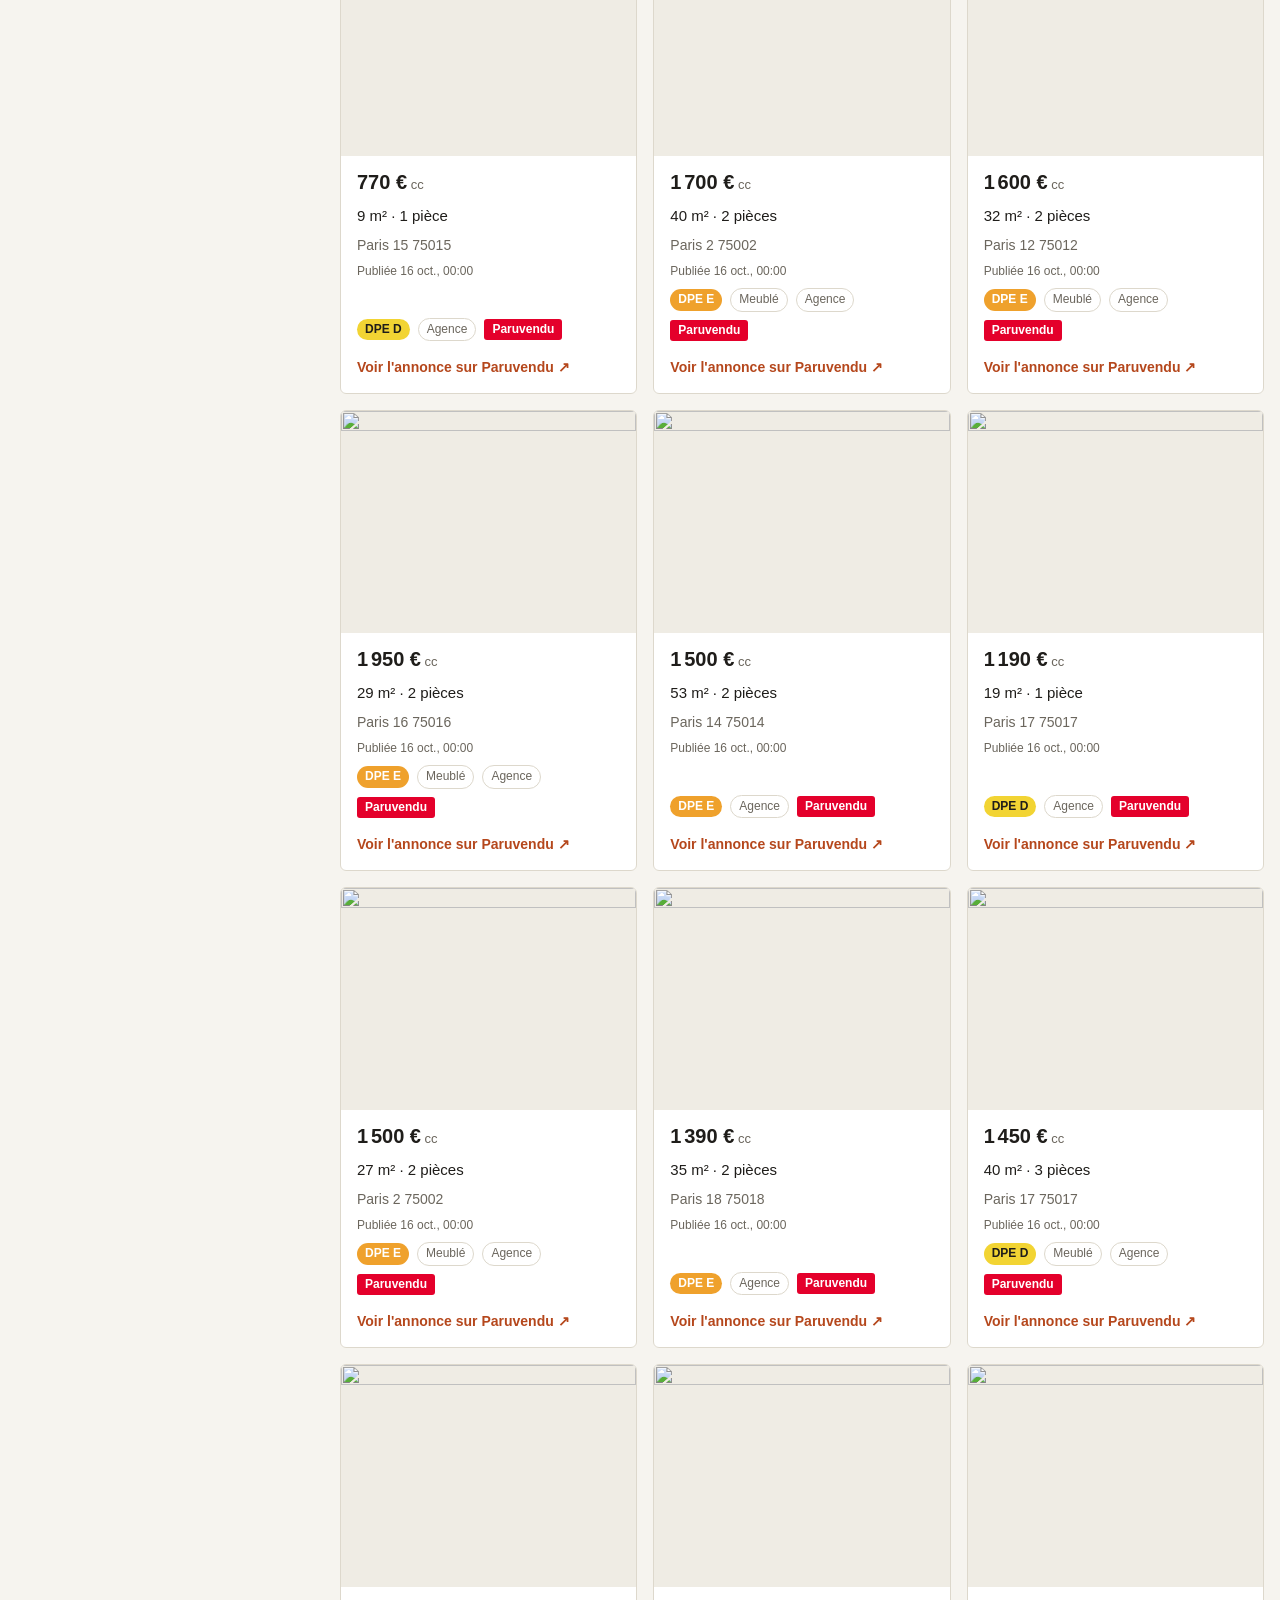
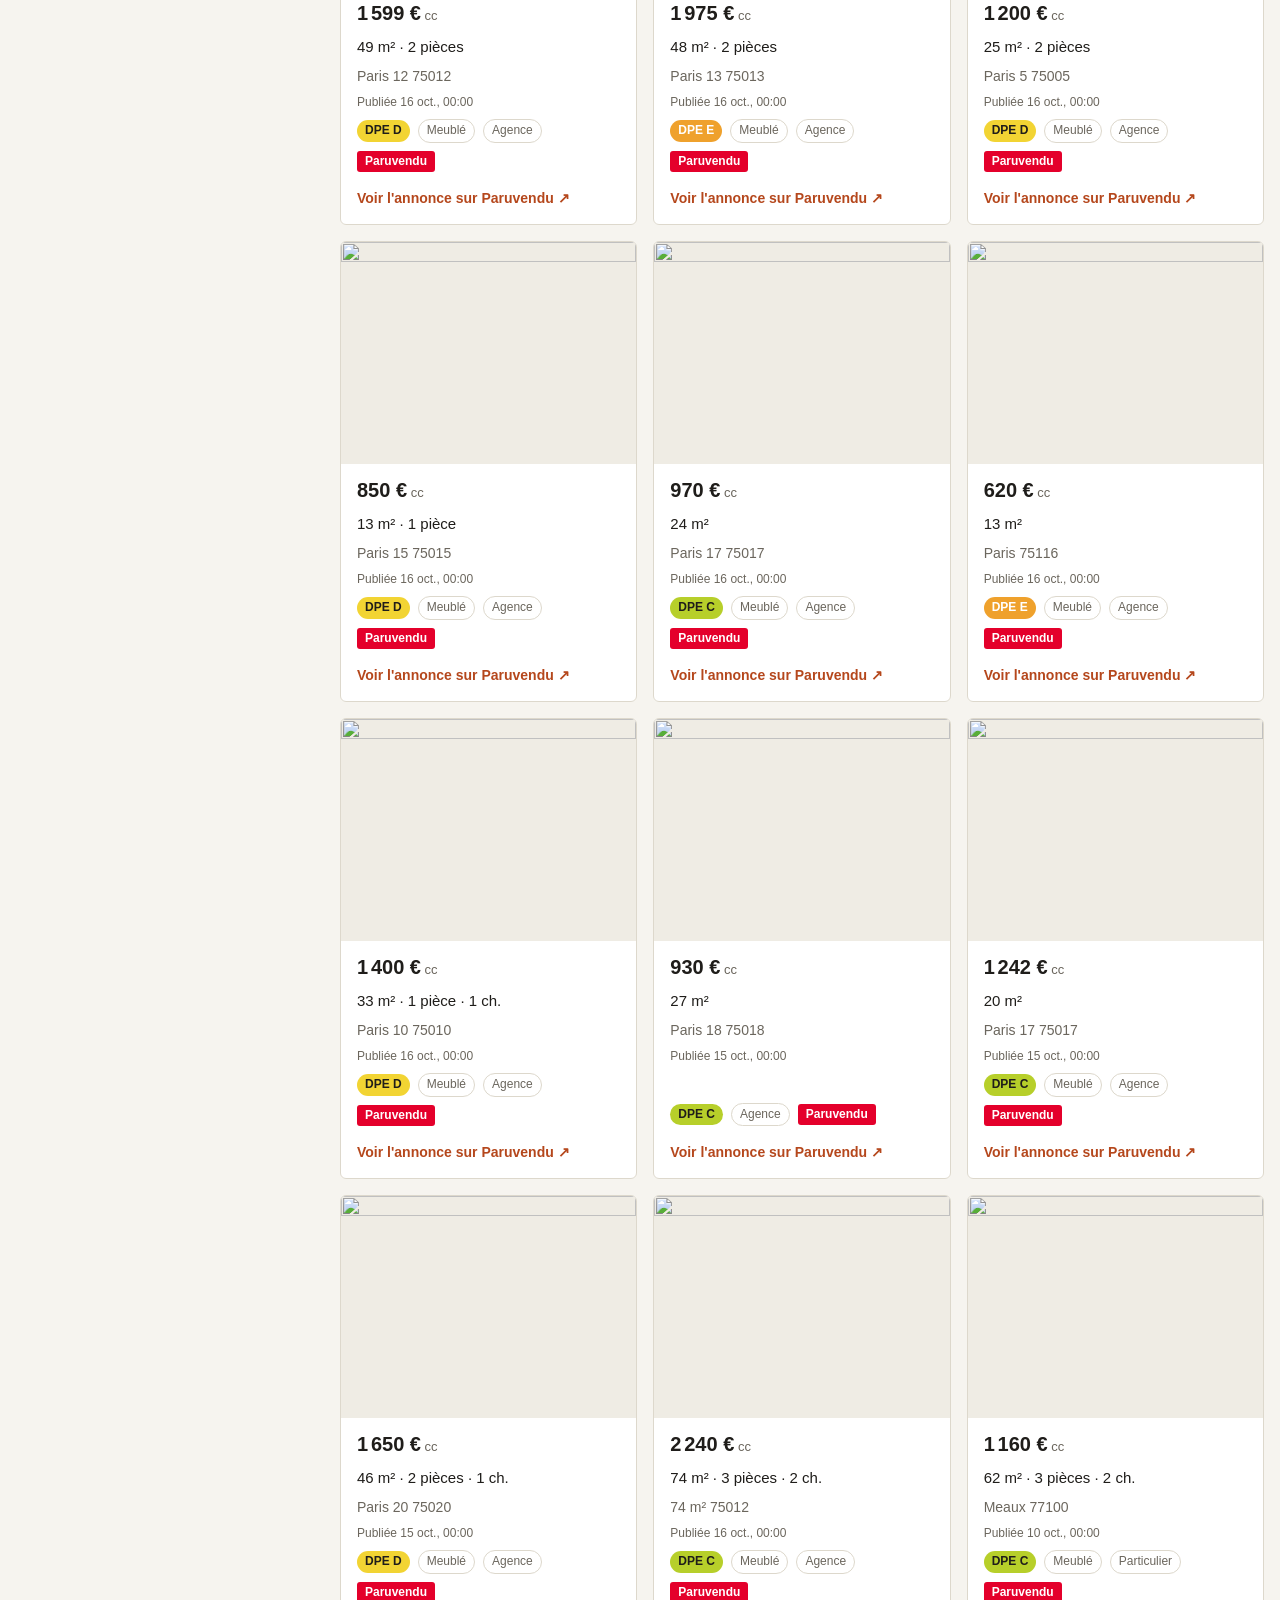
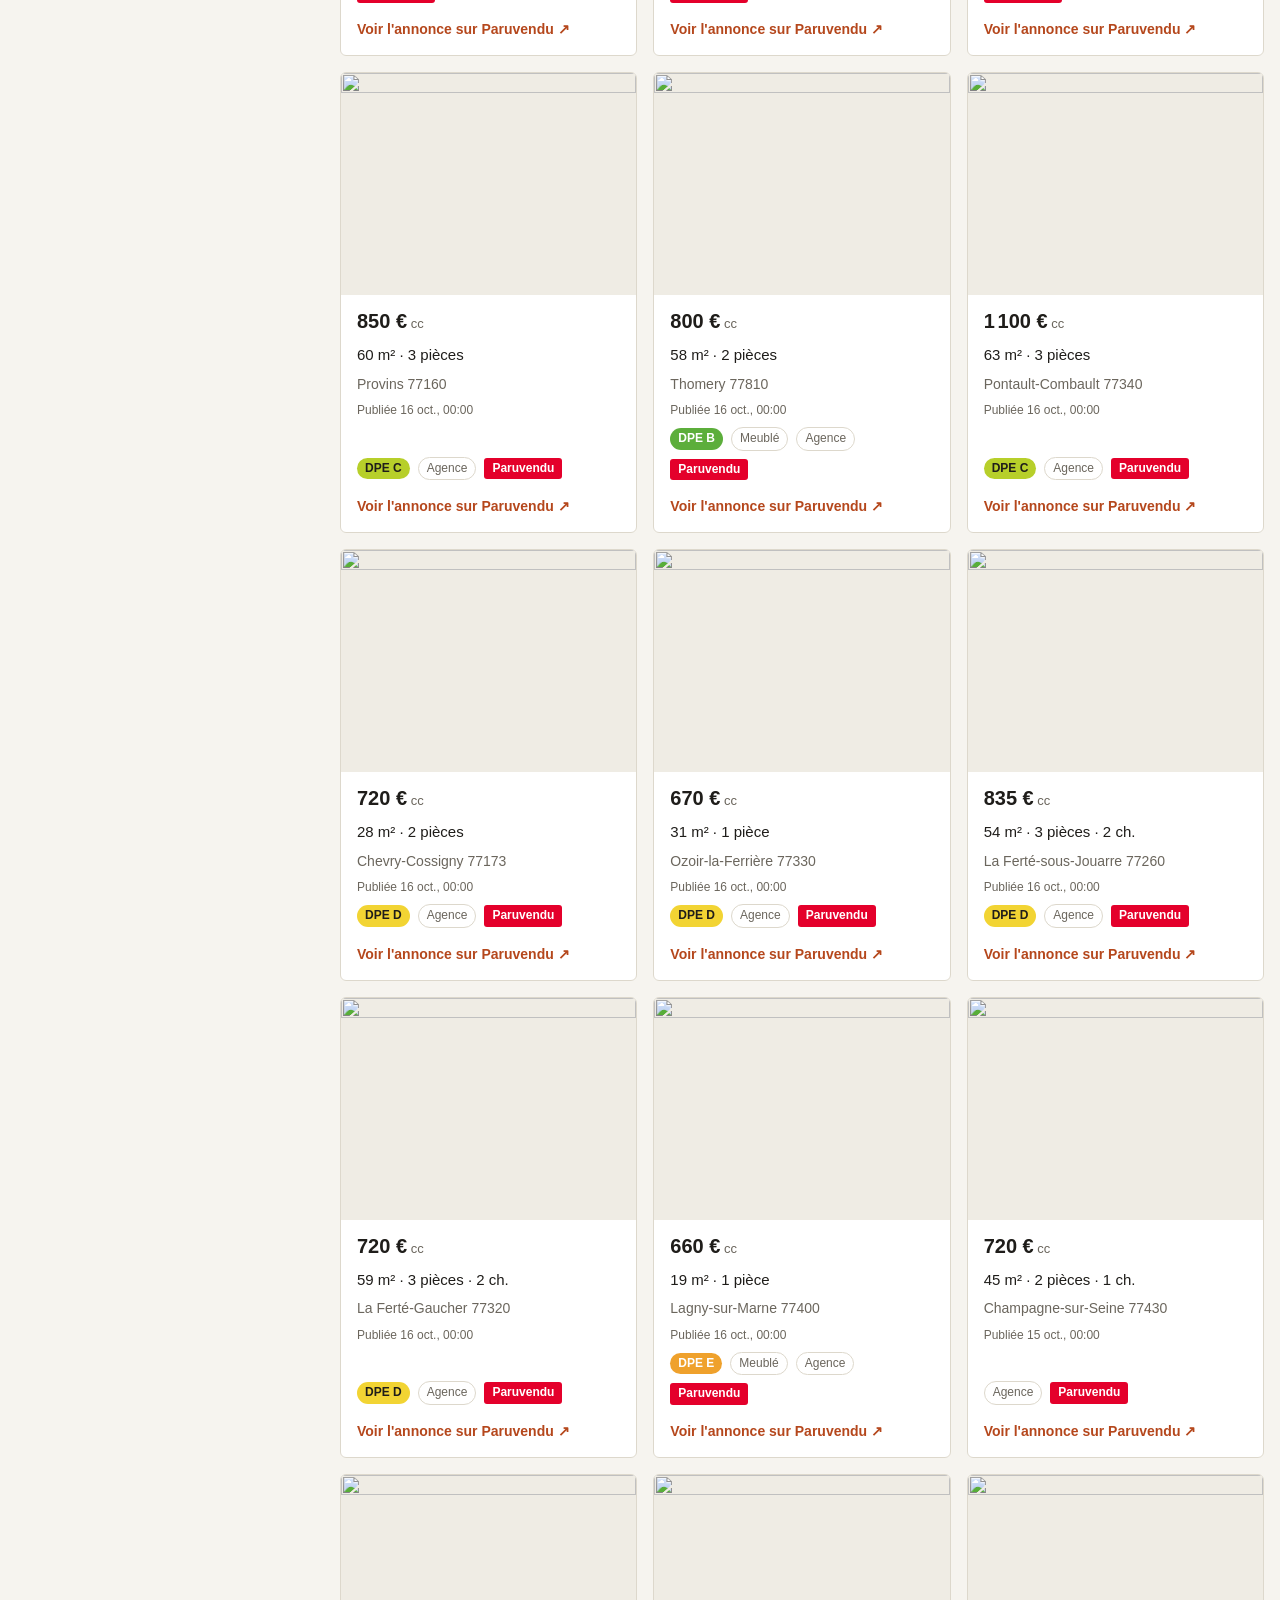
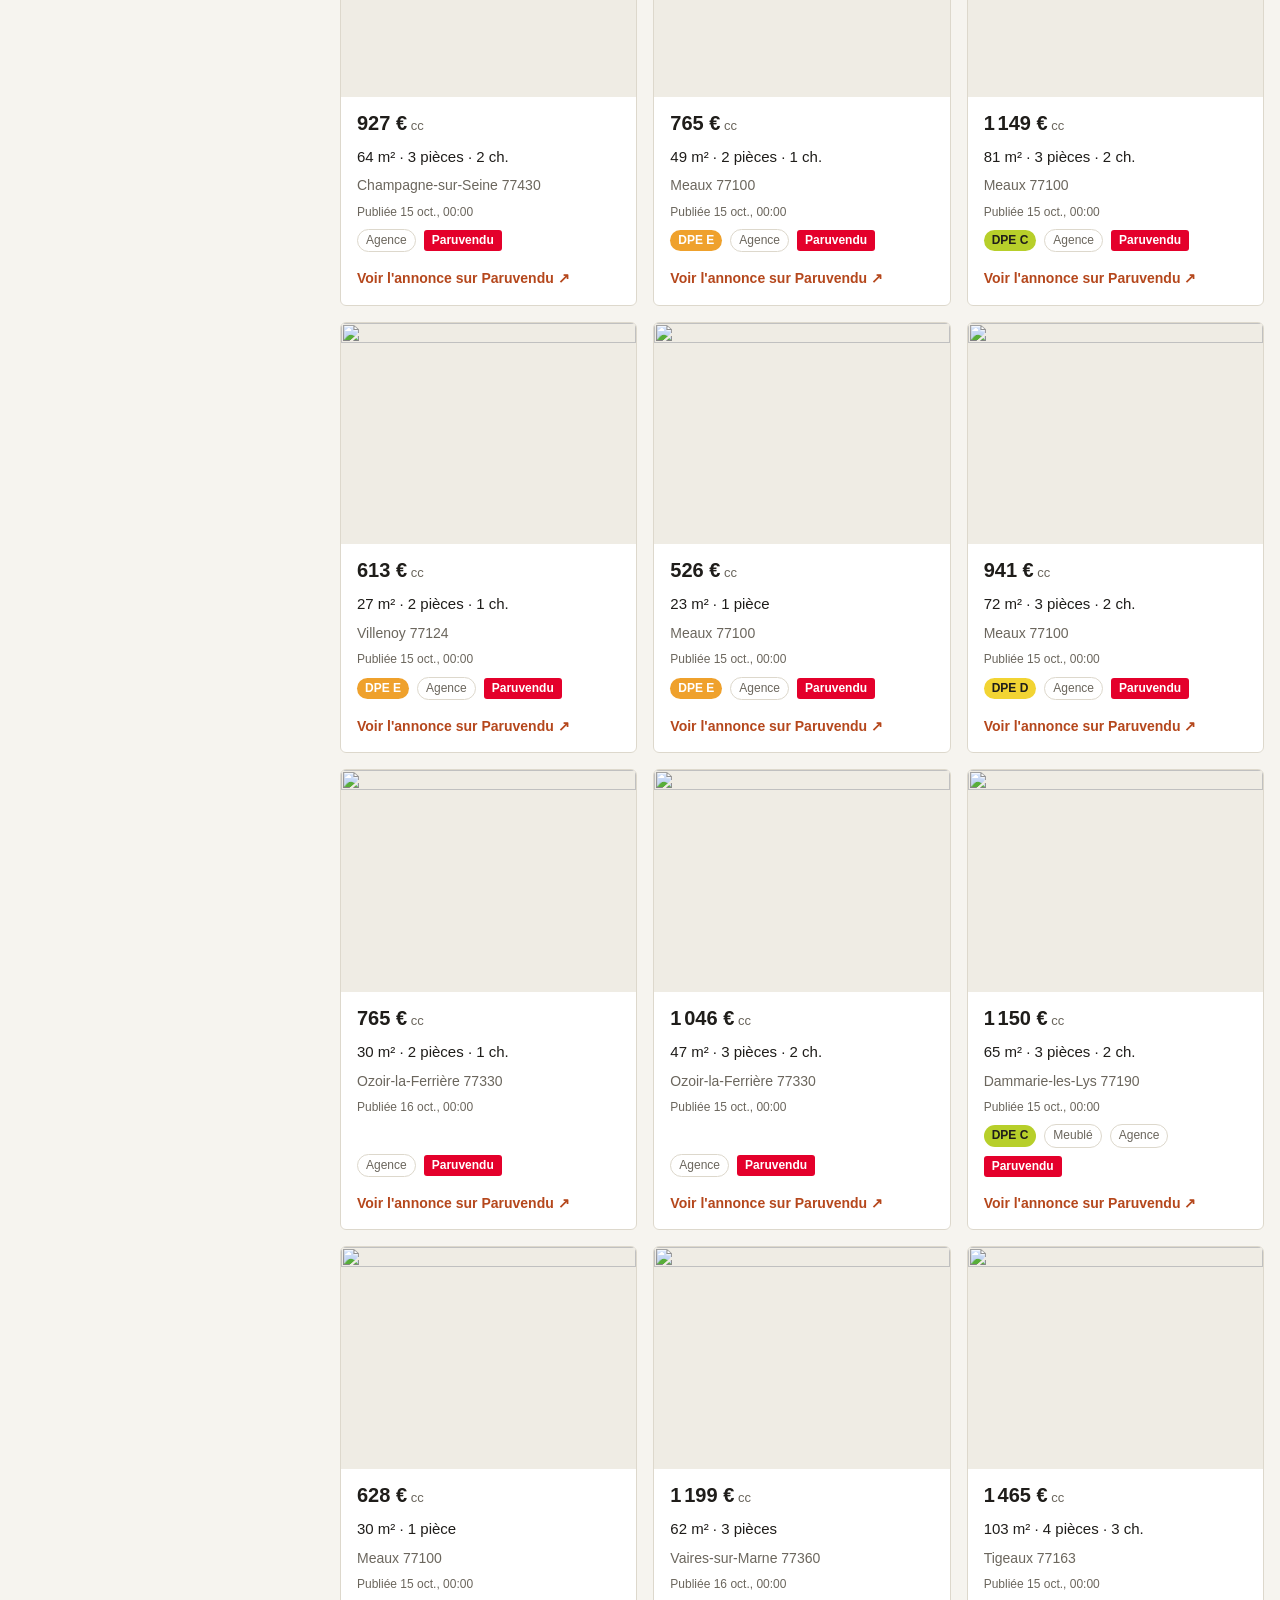
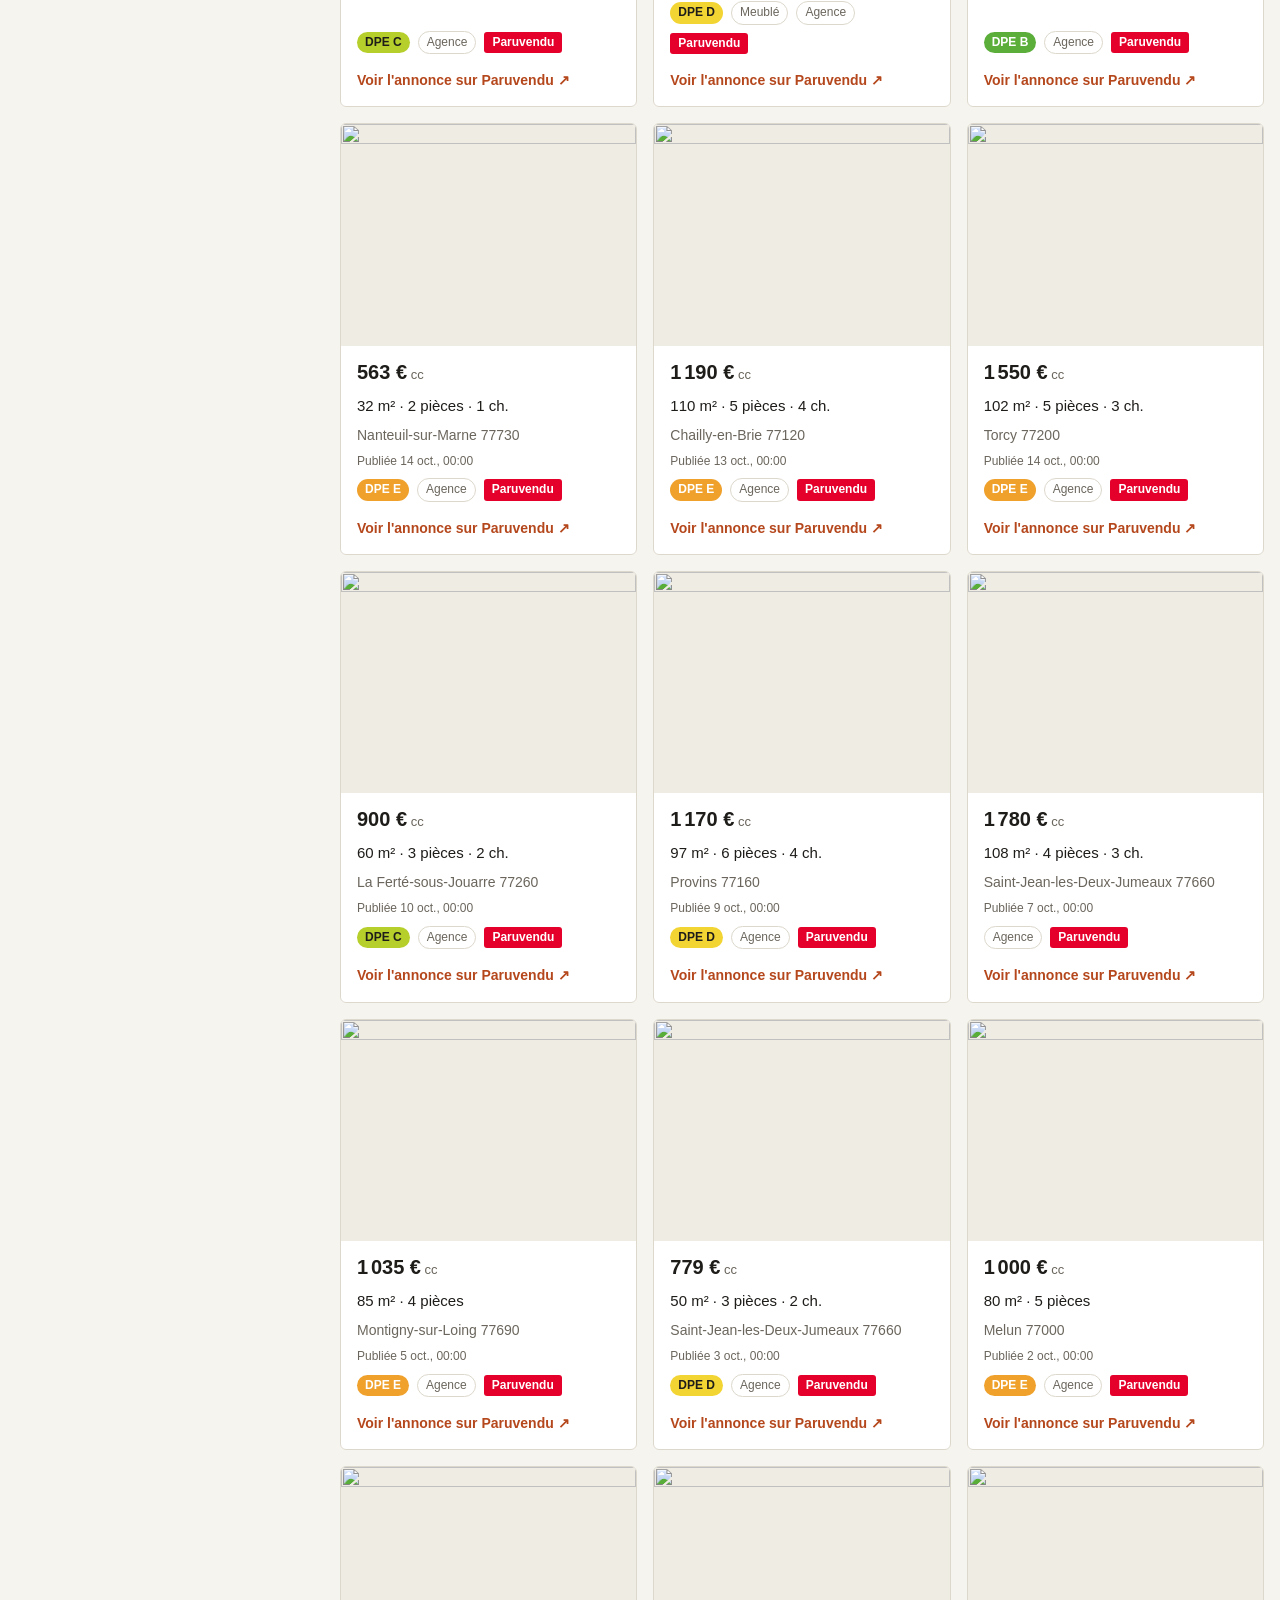
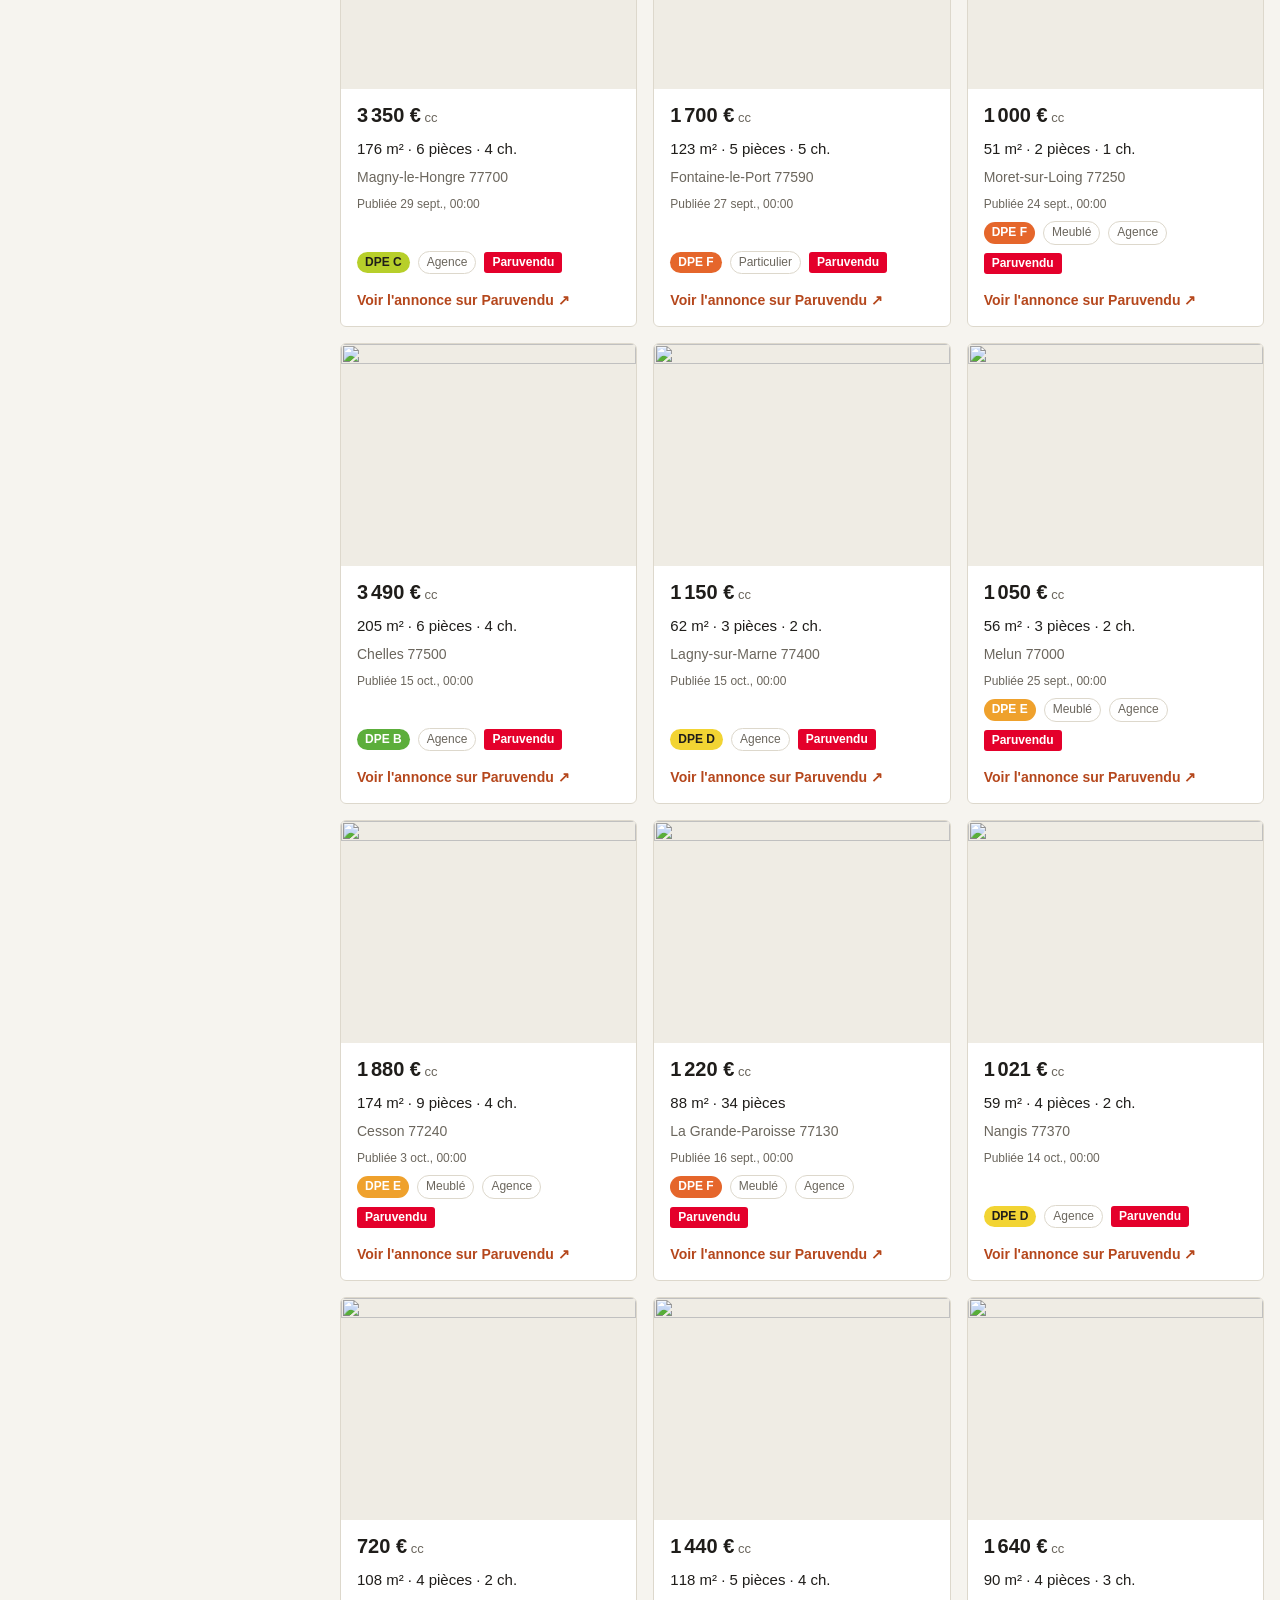
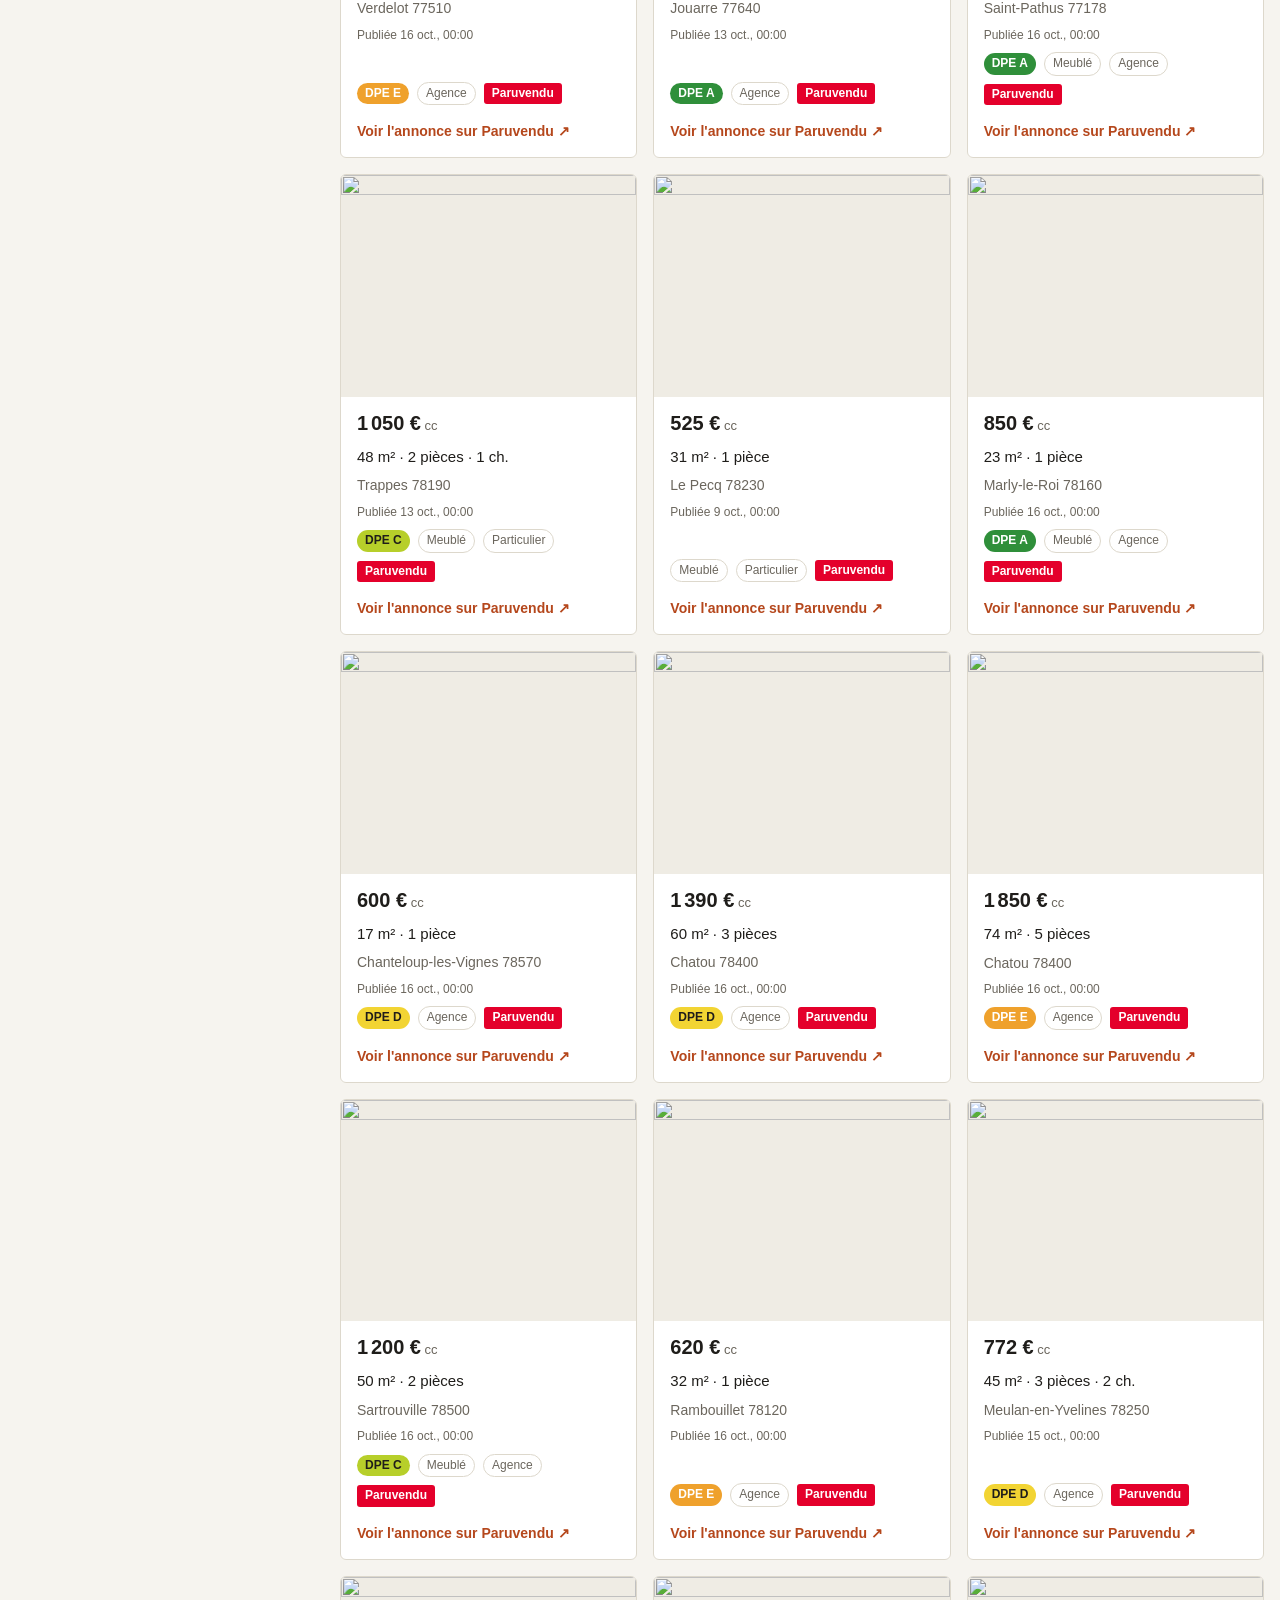
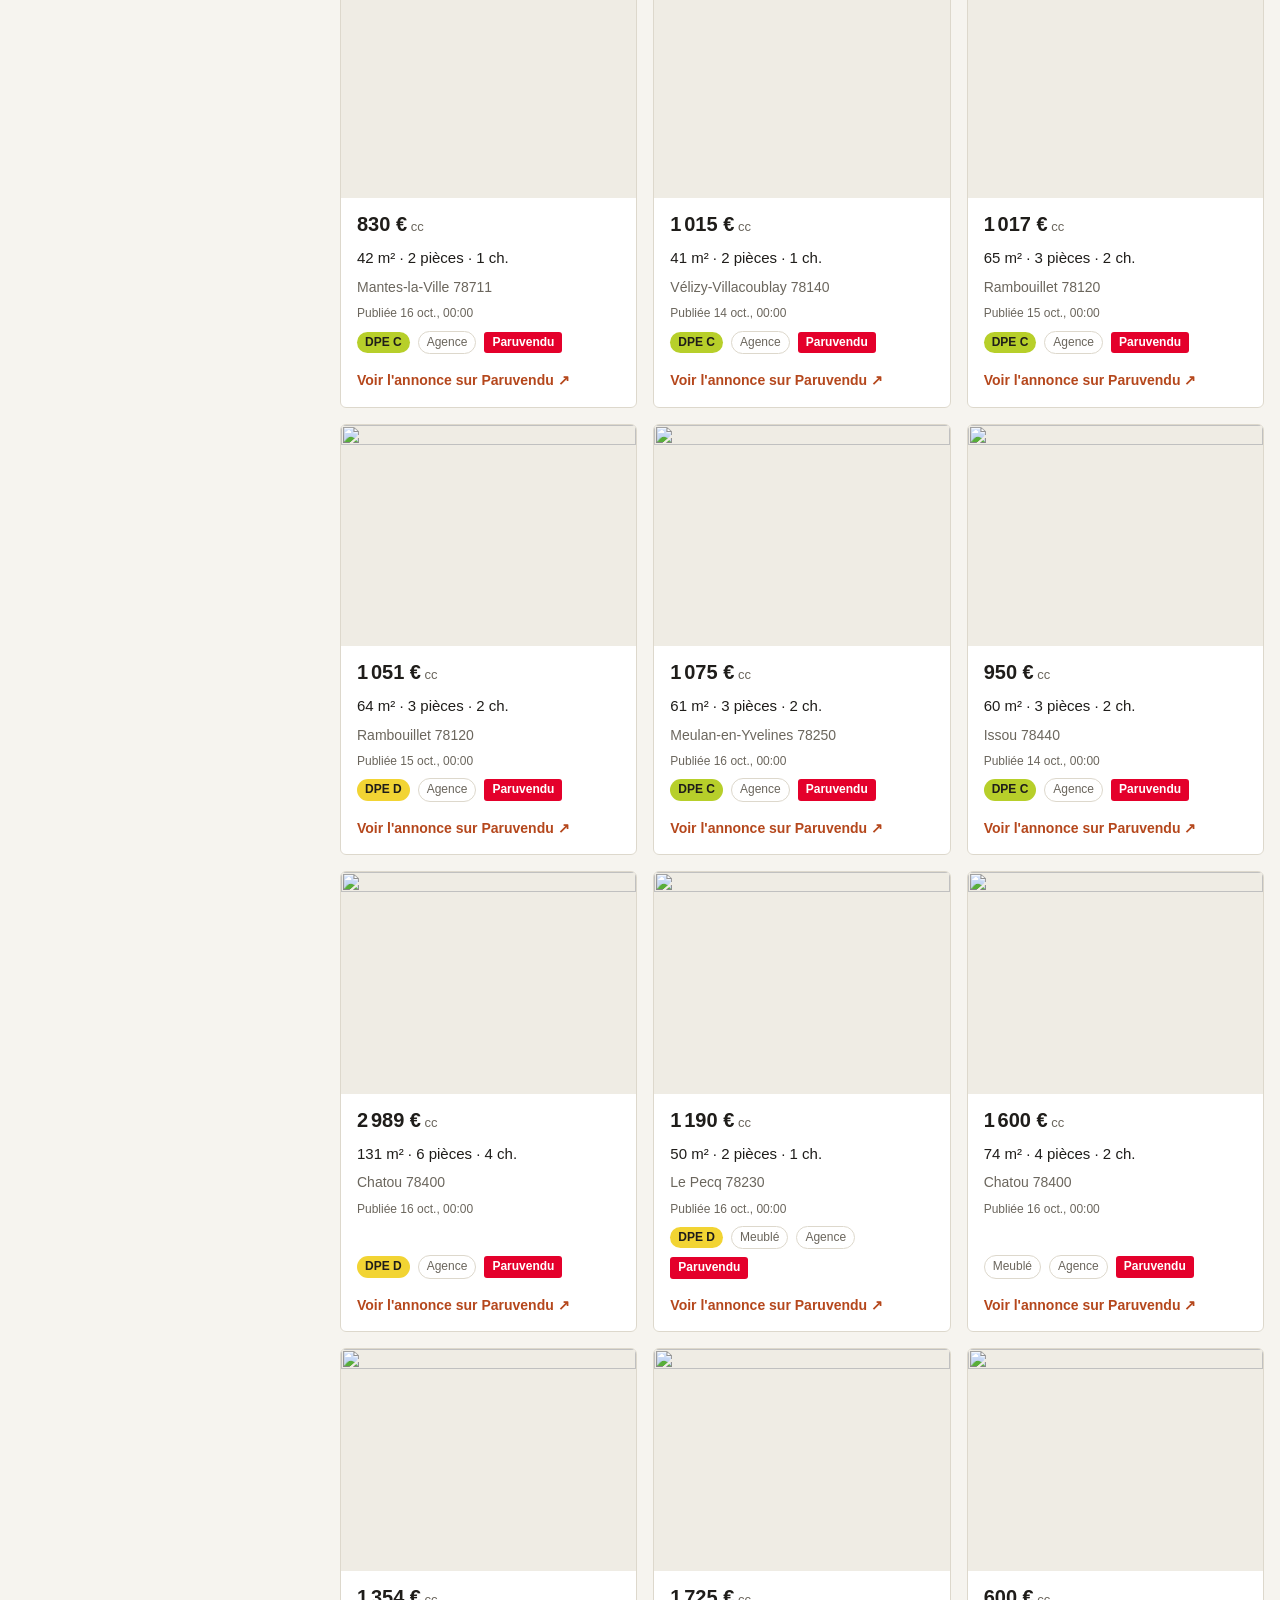
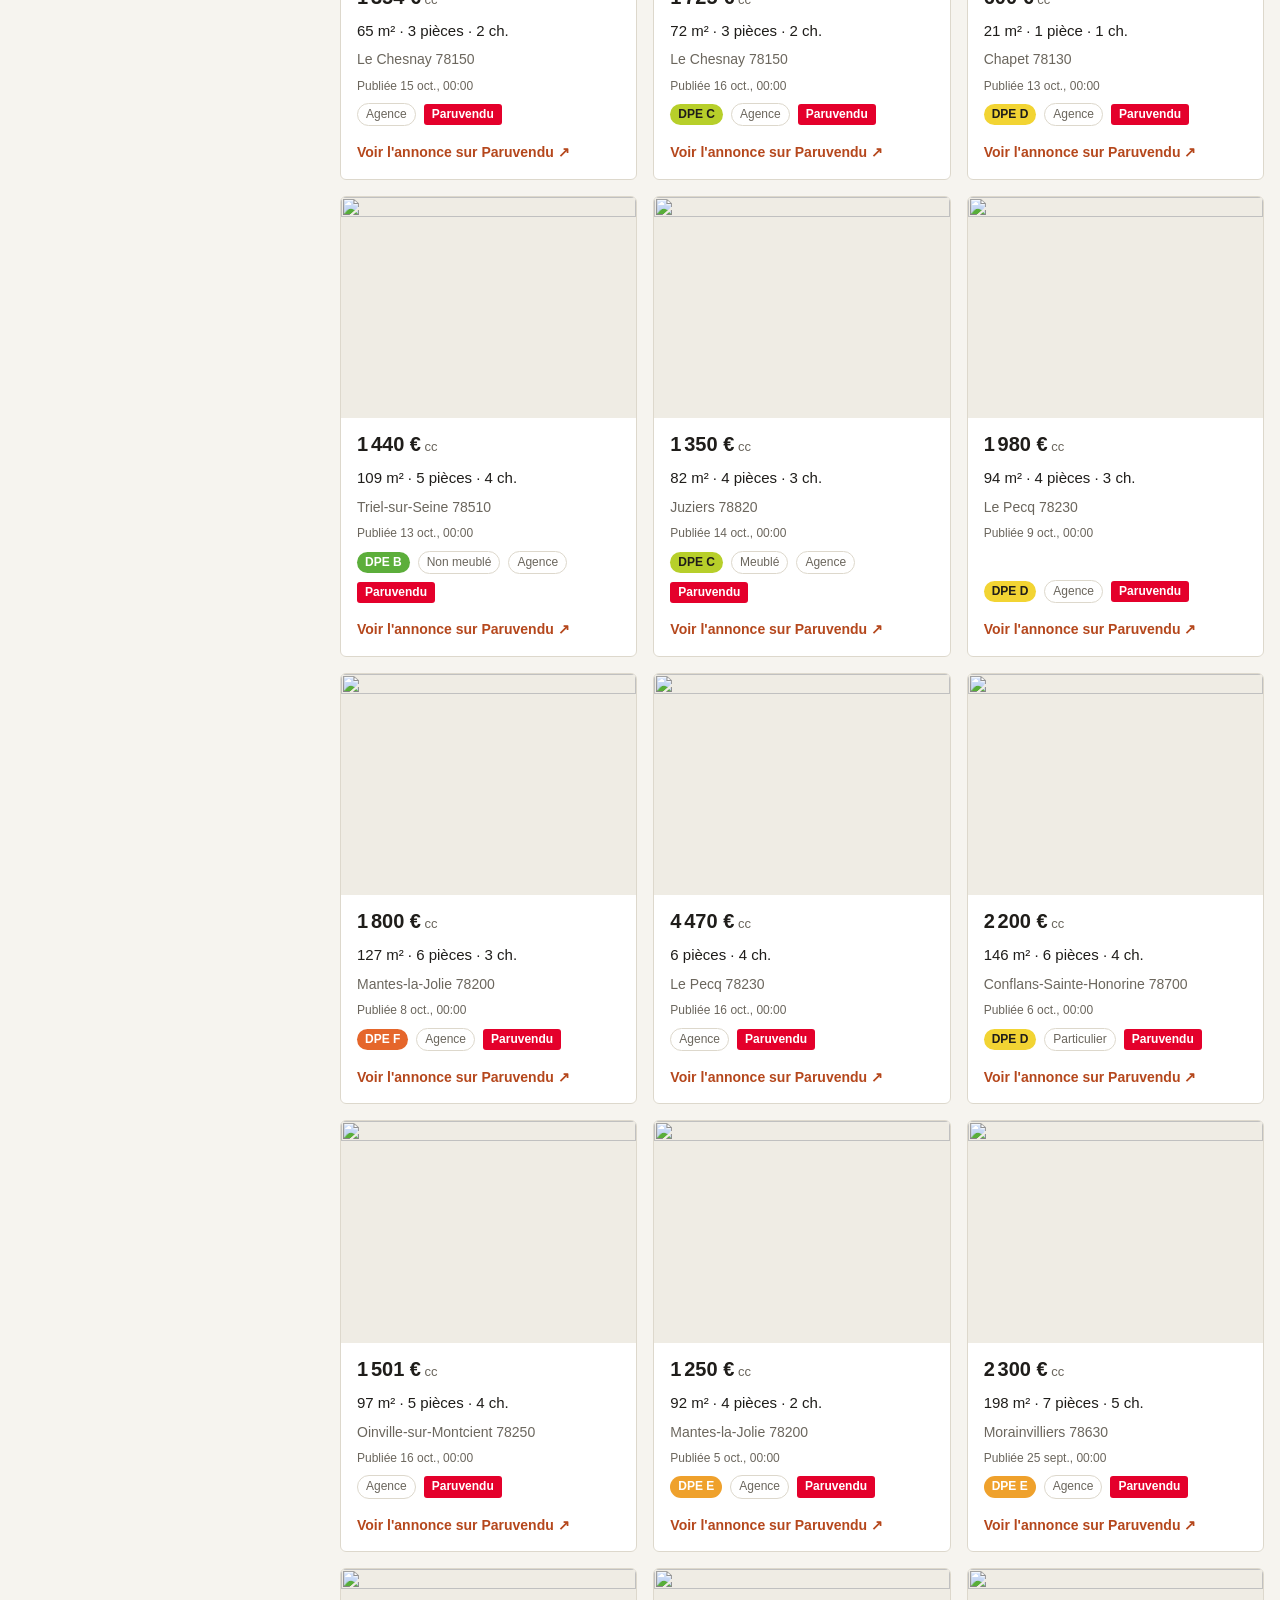
==== commit 6c28bca9: "Ten more sources: LocService, Paruvendu, ERA, Foncia, L'Adresse, iad, Laforêt, Century 21, Lodgis, A" ====
--- a/site/index.html
+++ b/site/index.html
@@ -103,8 +103,8 @@
         </fieldset>
 
         <fieldset>
-          <legend>Sources</legend>
-          <div class="row chips" id="sources"></div>
+          <legend>Sources (décochez pour exclure)</legend>
+          <ul class="sources" id="sources" role="list"></ul>
         </fieldset>
 
         <fieldset>
--- a/site/style.css
+++ b/site/style.css
@@ -88,8 +88,17 @@
 .chip.dpe-E:has(input:checked) { background: #efa12c; border-color: #efa12c; color: #1f1d1a; }
 .chip.dpe-F:has(input:checked) { background: #e5662b; border-color: #e5662b; color: #fff; }
 .chip.dpe-G:has(input:checked) { background: #c9282d; border-color: #c9282d; color: #fff; }
-.source { font-size: 0.75rem; font-weight: 600; padding: 2px var(--space-2); border-radius: 3px; color: #fff; background: var(--muted); }
-.source-bienici { background: #0f4c81; } .source-pap { background: #d1312b; }
+.source { font-size: 0.75rem; font-weight: 600; padding: 2px var(--space-2); border-radius: 3px; color: #fff; background: var(--muted); white-space: nowrap; }
+.sources { list-style: none; margin: 0; padding: 0; display: flex; flex-direction: column; gap: var(--space-2); }
+.source-row { display: flex; align-items: center; justify-content: space-between; gap: var(--space-2); font-size: 0.8125rem; }
+.source-row label { display: flex; align-items: center; gap: var(--space-2); cursor: pointer; }
+.source-row input { margin: 0; }
+.source-count { color: var(--muted); font-variant-numeric: tabular-nums; }
+.source-state { font-size: 0.6875rem; color: var(--muted); max-width: 45%; overflow: hidden; text-overflow: ellipsis; white-space: nowrap; }
+.source-state::before { content: "●"; margin-right: 4px; }
+.source-state.is-ok::before { color: var(--new); }
+.source-state.is-err::before { color: var(--accent); }
+.source-state.is-none::before { color: var(--border); }
 .badge-new { position: absolute; top: var(--space-2); left: var(--space-2); background: var(--new); color: #fff; font-size: 0.75rem; font-weight: 700; padding: 2px var(--space-2); border-radius: 3px; }
 .badge-expired { position: absolute; top: var(--space-2); left: var(--space-2); background: var(--muted); color: #fff; font-size: 0.75rem; font-weight: 700; padding: 2px var(--space-2); border-radius: 3px; }
 .card .when { font-size: 0.75rem; color: var(--muted); margin: 0; }
